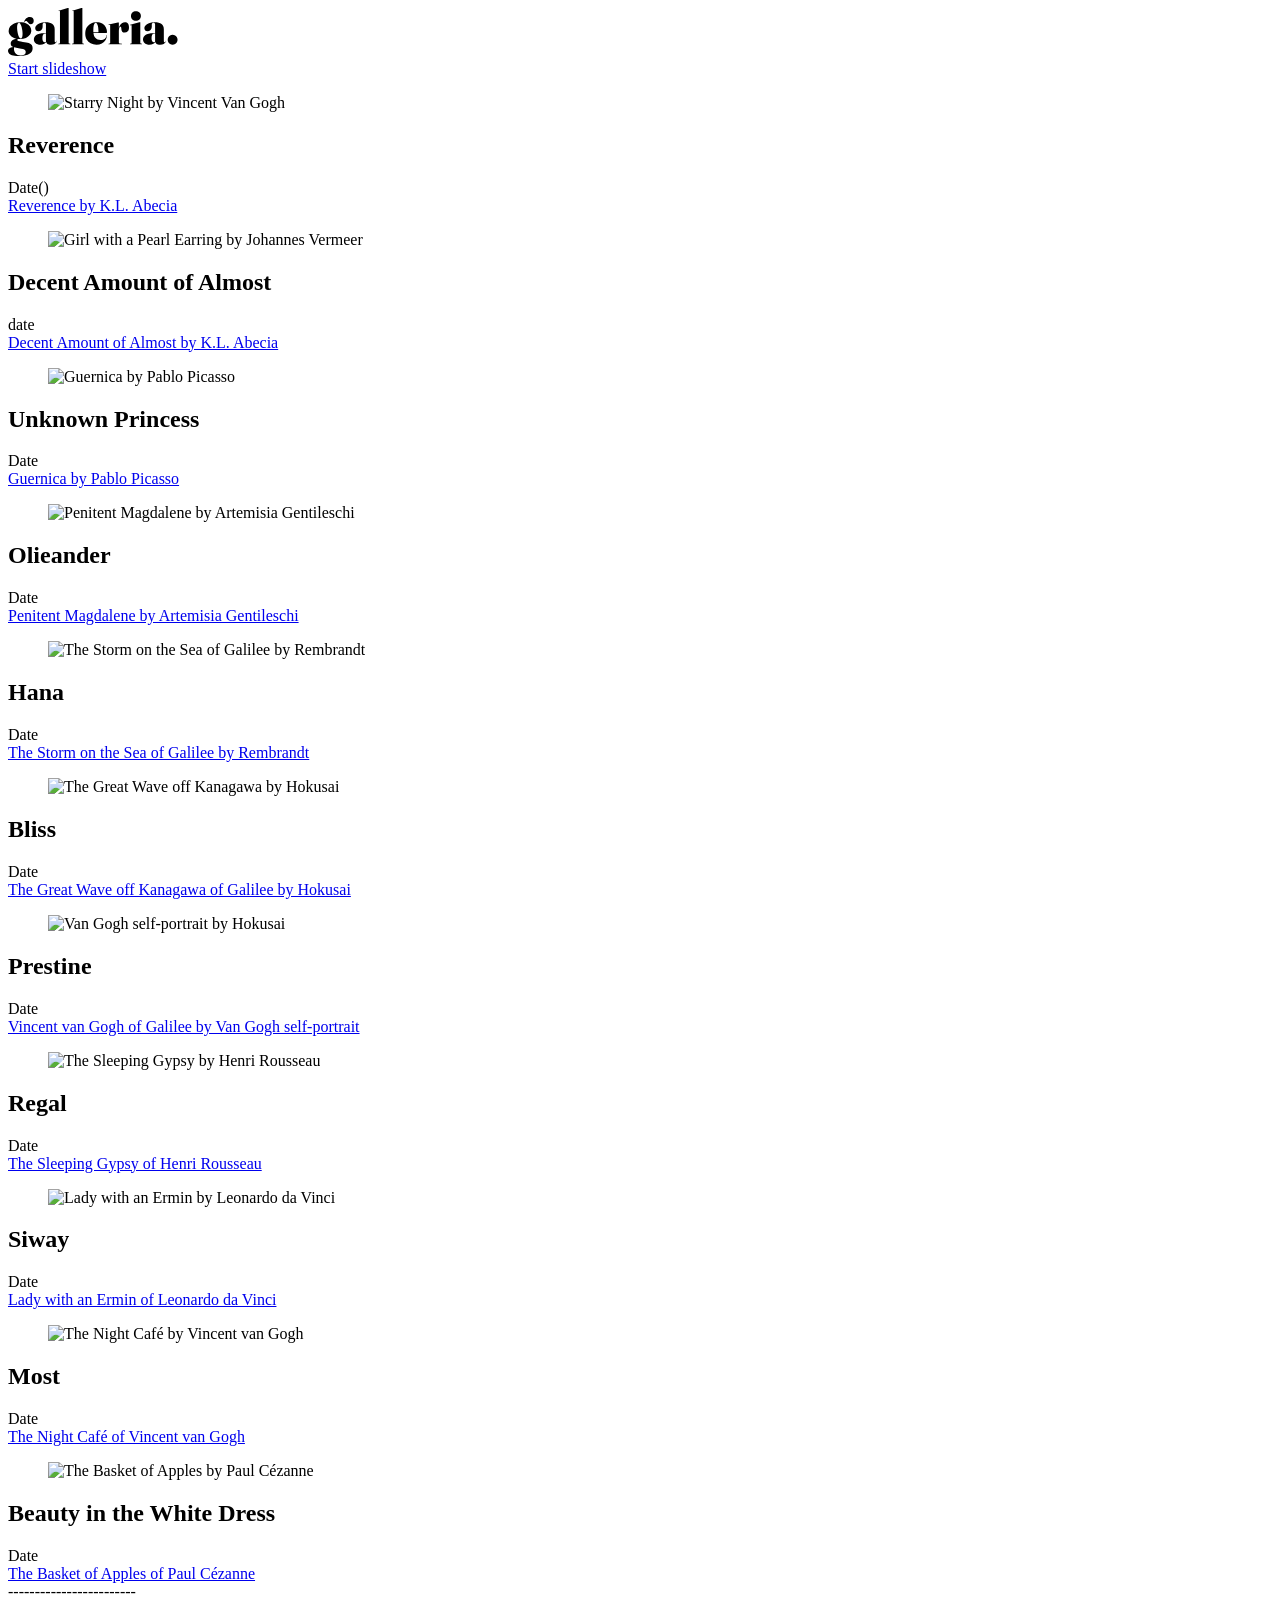
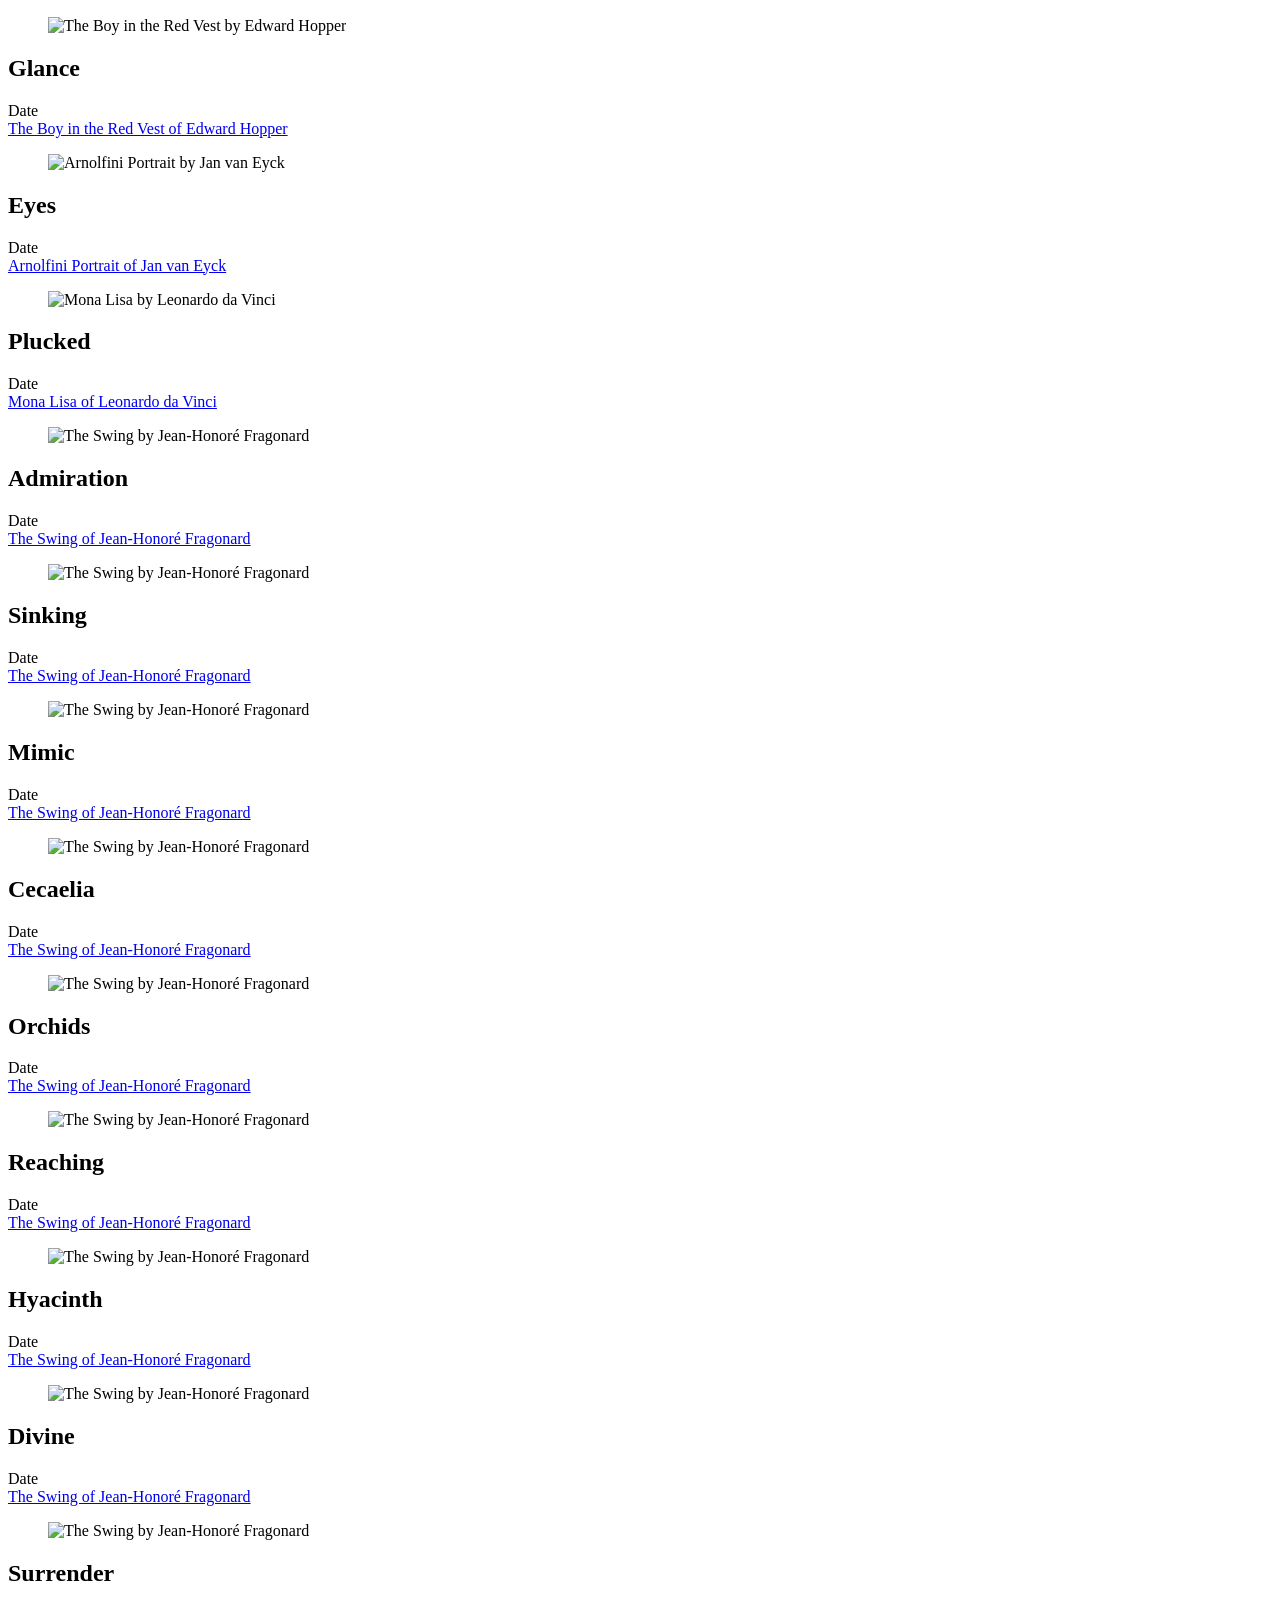
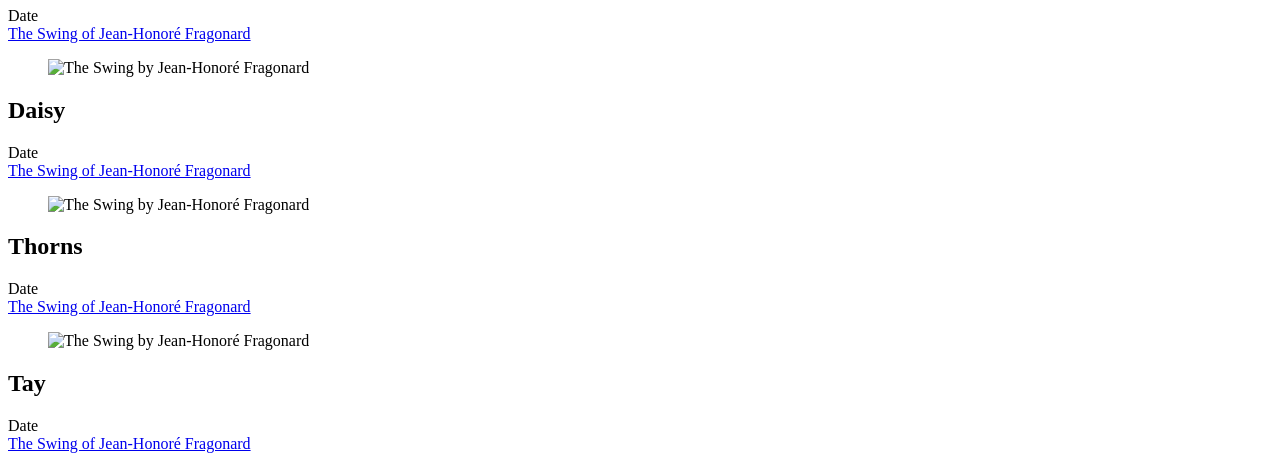
==== index.html @ 4afd954c "Preliminary Up" ====
<!DOCTYPE html>
<html lang="en">
<head>
  <meta charset="UTF-8">
  <meta name="viewport" content="width=device-width, initial-scale=1.0">

  <link rel="icon" type="image/png" sizes="32x32" href="./images/default.png">

  <link rel="stylesheet" href="./styles/normalize.css">
  <link rel="stylesheet" href="./styles/styles.css">

  <link rel="preconnect" href="https://fonts.googleapis.com">
  <link rel="preconnect" href="https://fonts.gstatic.com" crossorigin>
  <link rel="preconnect" href="https://fonts.googleapis.com">
  <link rel="preconnect" href="https://fonts.gstatic.com" crossorigin>
  <link href="https://fonts.googleapis.com/css2?family=Libre+Baskerville:ital,wght@0,400;0,700;1,400&display=swap" rel="stylesheet">
  
  <title>Galleria</title>

</head>
<body>

  <header>
    <div class="header-inner">
      <div class="site-logo">
        <a href="/" role="navigation" aria-label="Main">
          <svg width="170" height="48" viewBox="0 0 170 48" fill="none" xmlns="http://www.w3.org/2000/svg">
            <path fill-rule="evenodd" clip-rule="evenodd" d="M62.184 36.24C62.264 36.24 62.324 36.224 62.364 36.192C62.404 36.16 62.424 36.112 62.424 36.048C62.424 36 62.404 35.956 62.364 35.916C62.324 35.876 62.248 35.848 62.136 35.832L61.224 35.616C61.016 35.568 60.868 35.468 60.78 35.316C60.692 35.164 60.648 34.96 60.648 34.704V0.336C60.648 0.24 60.62 0.16 60.564 0.096C60.508 0.032 60.424 0 60.312 0C60.216 0 60.132 0.008 60.06 0.024C59.988 0.04 59.856 0.072 59.664 0.12L50.568 2.64C50.504 2.656 50.448 2.68 50.4 2.712C50.352 2.744 50.328 2.792 50.328 2.856C50.328 2.92 50.348 2.972 50.388 3.012C50.428 3.052 50.504 3.072 50.616 3.072H51.552C51.696 3.072 51.8 3.104 51.864 3.168C51.928 3.232 51.96 3.328 51.96 3.456V34.704C51.96 34.96 51.92 35.164 51.84 35.316C51.76 35.468 51.608 35.568 51.384 35.616L50.472 35.832C50.36 35.848 50.284 35.876 50.244 35.916C50.204 35.956 50.184 36 50.184 36.048C50.184 36.112 50.208 36.16 50.256 36.192C50.304 36.224 50.36 36.24 50.424 36.24H62.184ZM12.336 48C16.272 48 19.304 47.28 21.432 45.84C23.56 44.4 24.624 42.528 24.624 40.224C24.624 38.96 24.34 37.912 23.772 37.08C23.204 36.248 22.212 35.58 20.796 35.076C19.38 34.572 17.408 34.176 14.88 33.888C13.376 33.712 12.232 33.532 11.448 33.348C10.664 33.164 10.128 32.96 9.84 32.736C9.552 32.512 9.408 32.24 9.408 31.92C9.408 31.6 9.496 31.344 9.672 31.152C9.73067 31.088 9.78844 31.0347 9.84533 30.992L9.875 30.973L9.95067 30.9813C10.6769 31.0631 11.44 31.104 12.24 31.104C14.352 31.104 16.24 30.72 17.904 29.952C19.568 29.184 20.88 28.148 21.84 26.844C22.8 25.54 23.28 24.08 23.28 22.464C23.28 21.056 22.86 19.728 22.02 18.48C21.18 17.232 19.948 16.216 18.324 15.432C17.6744 15.1184 16.9678 14.8675 16.2043 14.6794L16.062 14.647C16.25 14.1483 16.464 13.758 16.704 13.476C17.024 13.1 17.432 12.912 17.928 12.912C18.376 12.912 18.764 13.076 19.092 13.404C19.42 13.732 19.744 14.112 20.064 14.544C20.384 14.976 20.744 15.356 21.144 15.684C21.544 16.012 22.04 16.176 22.632 16.176C23.624 16.176 24.388 15.884 24.924 15.3C25.46 14.716 25.728 13.904 25.728 12.864C25.728 11.68 25.4 10.72 24.744 9.984C24.088 9.248 23.096 8.88 21.768 8.88C20.216 8.88 18.948 9.424 17.964 10.512C17.0557 11.5163 16.3144 12.8069 15.7401 14.3838L15.677 14.563L15.4218 14.5121C14.4867 14.3414 13.4741 14.256 12.384 14.256C9.968 14.256 7.88 14.648 6.12 15.432C4.36 16.216 3.004 17.276 2.052 18.612C1.1 19.948 0.624 21.456 0.624 23.136C0.624 24.56 1.092 25.876 2.028 27.084C2.964 28.292 4.3 29.264 6.036 30C6.84613 30.3435 7.72857 30.6068 8.68331 30.79L8.927 30.834C7.65259 30.9875 6.59692 31.2335 5.76 31.572C4.672 32.012 3.888 32.576 3.408 33.264C2.928 33.952 2.688 34.736 2.688 35.616C2.688 36.576 2.952 37.34 3.48 37.908C3.876 38.334 4.452 38.6948 5.208 38.9902L5.223 38.997L5.12126 39.0099C3.47226 39.2428 2.24918 39.6195 1.452 40.14C0.484 40.772 0 41.76 0 43.104C0 44.08 0.404 44.936 1.212 45.672C2.02 46.408 3.328 46.98 5.136 47.388C6.944 47.796 9.344 48 12.336 48ZM11.544 29.652C11.08 29.1 10.66 28.26 10.284 27.132C9.908 26.004 9.6 24.608 9.36 22.944C9.136 21.296 9.052 19.88 9.108 18.696C9.164 17.512 9.336 16.596 9.624 15.948C9.912 15.3 10.288 14.944 10.752 14.88C11.408 14.784 12.072 15.372 12.744 16.644C13.416 17.916 13.928 19.792 14.28 22.272C14.632 24.784 14.66 26.74 14.364 28.14C14.068 29.54 13.584 30.288 12.912 30.384C12.464 30.448 12.008 30.204 11.544 29.652ZM7.668 45.504C8.812 46.752 10.448 47.376 12.576 47.376C13.728 47.376 14.684 47.268 15.444 47.052C16.204 46.836 16.772 46.488 17.148 46.008C17.524 45.528 17.712 44.896 17.712 44.112C17.712 43.424 17.512 42.832 17.112 42.336C16.712 41.84 16 41.42 14.976 41.076C13.952 40.732 12.512 40.432 10.656 40.176C8.88369 39.9249 7.43176 39.6466 6.30021 39.341L6.153 39.3L6.1248 39.3792C6.0992 39.456 6.0736 39.5456 6.048 39.648C5.984 39.904 5.952 40.192 5.952 40.512C5.952 42.592 6.524 44.256 7.668 45.504ZM42.984 36.72C44.488 36.72 45.676 36.476 46.548 35.988C47.42 35.5 48.044 34.952 48.42 34.344C48.796 33.736 48.984 33.248 48.984 32.88C48.984 32.8 48.972 32.748 48.948 32.724C48.924 32.7 48.888 32.688 48.84 32.688C48.808 32.688 48.78 32.7 48.756 32.724C48.732 32.748 48.712 32.8 48.696 32.88C48.632 33.376 48.484 33.716 48.252 33.9C48.02 34.084 47.784 34.176 47.544 34.176C47.304 34.176 47.1 34.08 46.932 33.888C46.764 33.696 46.68 33.408 46.68 33.024V21.168C46.68 18.928 45.916 17.216 44.388 16.032C42.86 14.848 40.56 14.256 37.488 14.256C35.216 14.256 33.316 14.56 31.788 15.168C30.26 15.776 29.112 16.532 28.344 17.436C27.576 18.34 27.192 19.232 27.192 20.112C27.192 21.136 27.476 21.896 28.044 22.392C28.612 22.888 29.336 23.136 30.216 23.136C31.528 23.136 32.592 22.732 33.408 21.924C34.224 21.116 34.632 20.176 34.632 19.104V16.56C34.632 15.984 34.792 15.528 35.112 15.192C35.432 14.856 35.864 14.688 36.408 14.688C36.84 14.688 37.204 14.856 37.5 15.192C37.796 15.528 37.944 15.984 37.944 16.56V25.44L37.8917 25.4226C37.5564 25.3228 37.1334 25.2658 36.6227 25.2516L36.36 25.248C32.568 25.248 29.868 25.796 28.26 26.892C26.652 27.988 25.848 29.504 25.848 31.44C25.848 32.976 26.452 34.24 27.66 35.232C28.868 36.224 30.392 36.72 32.232 36.72C33.672 36.72 35.012 36.412 36.252 35.796C37.0151 35.4169 37.6645 34.9333 38.2004 34.3452L38.381 34.137L38.3833 34.1899C38.4322 34.7894 38.7256 35.3194 39.2633 35.7799L39.432 35.916C40.136 36.452 41.32 36.72 42.984 36.72ZM35.04 33.36C35.472 34 36.024 34.32 36.696 34.32L36.8542 34.3119C37.1716 34.2796 37.4949 34.1503 37.824 33.924L37.944 33.835V25.868L37.872 25.848C37.536 25.768 37.144 25.728 36.696 25.728C35.992 25.728 35.432 26.096 35.016 26.832C34.6 27.568 34.392 28.704 34.392 30.24C34.392 31.68 34.608 32.72 35.04 33.36ZM76.092 36.192C76.052 36.224 75.992 36.24 75.912 36.24H64.152C64.088 36.24 64.032 36.224 63.984 36.192C63.936 36.16 63.912 36.112 63.912 36.048C63.912 36 63.932 35.956 63.972 35.916C64.012 35.876 64.088 35.848 64.2 35.832L65.112 35.616C65.336 35.568 65.488 35.468 65.568 35.316C65.648 35.164 65.688 34.96 65.688 34.704V3.456C65.688 3.328 65.656 3.232 65.592 3.168C65.528 3.104 65.424 3.072 65.28 3.072H64.344C64.232 3.072 64.156 3.052 64.116 3.012C64.076 2.972 64.056 2.92 64.056 2.856C64.056 2.792 64.08 2.744 64.128 2.712C64.176 2.68 64.232 2.656 64.296 2.64L73.392 0.12C73.584 0.072 73.716 0.04 73.788 0.024C73.86 0.008 73.944 0 74.04 0C74.152 0 74.236 0.032 74.292 0.096C74.348 0.16 74.376 0.24 74.376 0.336V34.704C74.376 34.96 74.42 35.164 74.508 35.316C74.596 35.468 74.744 35.568 74.952 35.616L75.864 35.832C75.976 35.848 76.052 35.876 76.092 35.916C76.132 35.956 76.152 36 76.152 36.048C76.152 36.112 76.132 36.16 76.092 36.192ZM88.44 36.72C90.44 36.72 92.232 36.3 93.816 35.46C95.4 34.62 96.652 33.476 97.572 32.028C98.492 30.58 98.952 28.944 98.952 27.12C98.952 27.024 98.932 26.96 98.892 26.928C98.852 26.896 98.808 26.88 98.76 26.88C98.744 26.88 98.716 26.892 98.676 26.916C98.636 26.94 98.616 26.992 98.616 27.072C98.616 28.56 98.06 29.748 96.948 30.636C95.836 31.524 94.392 31.968 92.616 31.968C90.408 31.968 88.64 31.212 87.312 29.7C86.3713 28.629 85.7638 27.1064 85.4895 25.1323L85.461 24.912H98.376C98.568 24.912 98.7165 24.8762 98.8214 24.8045L98.892 24.744C98.996 24.632 99.048 24.496 99.048 24.336C99.048 22.416 98.632 20.696 97.8 19.176C96.968 17.656 95.788 16.456 94.26 15.576C92.732 14.696 90.92 14.256 88.824 14.256C86.472 14.256 84.428 14.716 82.692 15.636C80.956 16.556 79.616 17.876 78.672 19.596C77.728 21.316 77.256 23.376 77.256 25.776C77.256 27.92 77.736 29.816 78.696 31.464C79.656 33.112 80.976 34.4 82.656 35.328C84.336 36.256 86.264 36.72 88.44 36.72ZM85.32 22.464C85.32 23.016 85.3384 23.543 85.3753 24.045L85.399 24.336H90.024C90.312 24.336 90.456 24.16 90.456 23.808C90.456 20.592 90.164 18.284 89.58 16.884C88.996 15.484 88.392 14.784 87.768 14.784C87.336 14.784 86.936 15.012 86.568 15.468C86.2 15.924 85.9 16.712 85.668 17.832C85.436 18.952 85.32 20.496 85.32 22.464ZM113.784 36.24C113.88 36.24 113.952 36.224 114 36.192C114.048 36.16 114.072 36.112 114.072 36.048C114.072 36 114.056 35.96 114.024 35.928C113.992 35.896 113.928 35.872 113.832 35.856L111.48 35.376C111.288 35.328 111.136 35.216 111.024 35.04C110.912 34.864 110.856 34.672 110.856 34.464V23.52C110.856 22.432 110.92 21.544 111.048 20.856C111.176 20.168 111.356 19.664 111.588 19.344C111.82 19.024 112.088 18.864 112.392 18.864C112.728 18.864 112.96 18.976 113.088 19.2C113.216 19.424 113.288 19.712 113.304 20.064L113.352 20.976C113.416 22.144 113.704 23.036 114.216 23.652C114.728 24.268 115.552 24.576 116.688 24.576C117.92 24.576 118.944 24.16 119.76 23.328C120.576 22.496 120.984 21.216 120.984 19.488C120.984 17.728 120.64 16.416 119.952 15.552C119.264 14.688 118.264 14.256 116.952 14.256C115.88 14.256 114.848 14.596 113.856 15.276C112.864 15.956 112.052 16.964 111.42 18.3C111.194 18.7771 111.009 19.2956 110.864 19.8554L110.856 19.885V14.784C110.856 14.72 110.845 14.6596 110.824 14.6027L110.784 14.52C110.736 14.44 110.648 14.4 110.52 14.4C110.424 14.4 110.332 14.408 110.244 14.424C110.156 14.44 110.04 14.464 109.896 14.496L100.776 16.56C100.68 16.576 100.608 16.608 100.56 16.656C100.512 16.704 100.488 16.752 100.488 16.8C100.488 16.848 100.512 16.892 100.56 16.932C100.608 16.972 100.664 16.992 100.728 16.992H101.784C101.928 16.992 102.028 17.036 102.084 17.124C102.14 17.212 102.168 17.328 102.168 17.472V34.848C102.168 35.04 102.128 35.204 102.048 35.34C101.968 35.476 101.816 35.568 101.592 35.616L100.728 35.808C100.632 35.824 100.552 35.856 100.488 35.904C100.424 35.952 100.392 36 100.392 36.048C100.392 36.096 100.416 36.14 100.464 36.18C100.512 36.22 100.584 36.24 100.68 36.24H113.784ZM131.484 11.4C130.548 12.328 129.344 12.792 127.872 12.792C126.416 12.792 125.232 12.328 124.32 11.4C123.408 10.472 122.952 9.336 122.952 7.992C122.952 6.648 123.408 5.512 124.32 4.584C125.232 3.656 126.416 3.192 127.872 3.192C129.344 3.192 130.548 3.656 131.484 4.584C132.42 5.512 132.888 6.648 132.888 7.992C132.888 9.336 132.42 10.472 131.484 11.4ZM133.848 36.24C133.928 36.24 133.988 36.224 134.028 36.192C134.068 36.16 134.088 36.112 134.088 36.048C134.088 36 134.068 35.956 134.028 35.916C133.988 35.876 133.912 35.848 133.8 35.832L132.888 35.616C132.68 35.568 132.532 35.468 132.444 35.316C132.356 35.164 132.312 34.96 132.312 34.704V14.496C132.312 14.4 132.284 14.32 132.228 14.256C132.172 14.192 132.088 14.16 131.976 14.16C131.88 14.16 131.796 14.168 131.724 14.184C131.652 14.2 131.52 14.232 131.328 14.28L122.232 16.8C122.168 16.816 122.112 16.84 122.064 16.872C122.016 16.904 121.992 16.952 121.992 17.016C121.992 17.08 122.012 17.132 122.052 17.172C122.092 17.212 122.168 17.232 122.28 17.232H123.216C123.36 17.232 123.464 17.264 123.528 17.328C123.592 17.392 123.624 17.488 123.624 17.616V34.704C123.624 34.96 123.584 35.164 123.504 35.316C123.424 35.468 123.272 35.568 123.048 35.616L122.136 35.832C122.024 35.848 121.948 35.876 121.908 35.916C121.868 35.956 121.848 36 121.848 36.048C121.848 36.112 121.872 36.16 121.92 36.192C121.968 36.224 122.024 36.24 122.088 36.24H133.848ZM155.7 35.988C154.828 36.476 153.64 36.72 152.136 36.72C150.472 36.72 149.288 36.452 148.584 35.916L148.415 35.7799C147.878 35.3194 147.584 34.7894 147.535 34.1899L147.533 34.137L147.352 34.3452C146.817 34.9333 146.167 35.4169 145.404 35.796C144.164 36.412 142.824 36.72 141.384 36.72C139.544 36.72 138.02 36.224 136.812 35.232C135.604 34.24 135 32.976 135 31.44C135 29.504 135.804 27.988 137.412 26.892C139.02 25.796 141.72 25.248 145.512 25.248L145.775 25.2516C146.285 25.2658 146.708 25.3228 147.044 25.4226L147.096 25.44V16.56C147.096 15.984 146.948 15.528 146.652 15.192C146.356 14.856 145.992 14.688 145.56 14.688C145.016 14.688 144.584 14.856 144.264 15.192C143.944 15.528 143.784 15.984 143.784 16.56V19.104C143.784 20.176 143.376 21.116 142.56 21.924C141.744 22.732 140.68 23.136 139.368 23.136C138.488 23.136 137.764 22.888 137.196 22.392C136.628 21.896 136.344 21.136 136.344 20.112C136.344 19.232 136.728 18.34 137.496 17.436C138.264 16.532 139.412 15.776 140.94 15.168C142.468 14.56 144.368 14.256 146.64 14.256C149.712 14.256 152.012 14.848 153.54 16.032C155.068 17.216 155.832 18.928 155.832 21.168V33.024C155.832 33.408 155.916 33.696 156.084 33.888C156.252 34.08 156.456 34.176 156.696 34.176C156.936 34.176 157.172 34.084 157.404 33.9C157.636 33.716 157.784 33.376 157.848 32.88C157.864 32.8 157.884 32.748 157.908 32.724C157.932 32.7 157.96 32.688 157.992 32.688C158.04 32.688 158.076 32.7 158.1 32.724C158.124 32.748 158.136 32.8 158.136 32.88C158.136 33.248 157.948 33.736 157.572 34.344C157.196 34.952 156.572 35.5 155.7 35.988ZM145.848 34.32C145.176 34.32 144.624 34 144.192 33.36C143.76 32.72 143.544 31.68 143.544 30.24C143.544 28.704 143.752 27.568 144.168 26.832C144.584 26.096 145.144 25.728 145.848 25.728C146.296 25.728 146.688 25.768 147.024 25.848L147.096 25.868V33.835L146.976 33.924C146.647 34.1503 146.324 34.2796 146.006 34.3119L145.848 34.32ZM167.112 36.036C166.36 36.492 165.512 36.72 164.568 36.72C163.656 36.72 162.828 36.492 162.084 36.036C161.34 35.58 160.752 34.968 160.32 34.2C159.888 33.432 159.672 32.592 159.672 31.68C159.672 30.784 159.888 29.96 160.32 29.208C160.752 28.456 161.34 27.856 162.084 27.408C162.828 26.96 163.656 26.736 164.568 26.736C165.512 26.736 166.36 26.96 167.112 27.408C167.864 27.856 168.46 28.456 168.9 29.208C169.34 29.96 169.56 30.784 169.56 31.68C169.56 32.592 169.34 33.432 168.9 34.2C168.46 34.968 167.864 35.58 167.112 36.036Z" fill="black"/><!-- SVG icon -->
          </svg>
        </a>        
      </div>
      <a href="#" title="Start the slideshow">
        Start slideshow
      </a>
    </div>
  </header>

  <main class="gallery-grid">
    <article class="gallery-item">
      <figure>
        <img src="images/arts/1.jpg" alt="Starry Night by Vincent Van Gogh">
      </figure>
      <section class="gallery-item-info" role="contentinfo">
        <div class="gallery-item-title">
          <h2>Reverence</h2>
        </div>
        <div class="gallery-item-artist">
          Date()
        </div>
      </section>
      <a href="1-reverence.html">Reverence by K.L. Abecia</a>
    </article>

    <article class="gallery-item">
      <figure>
        <img src="images/arts/2.jpg" alt="Girl with a Pearl Earring by Johannes Vermeer">
      </figure>
      <section class="gallery-item-info" role="contentinfo">
        <div class="gallery-item-title">
          <h2>Decent Amount of Almost</h2>
        </div>
        <div class="gallery-item-artist">
          date
        </div> 
      </section>
      <a href="2-decent-amount.html">Decent Amount of Almost by K.L. Abecia</a>
    </article>

    <article class="gallery-item">
      <figure>
        <img src="images/arts/3.jpg" alt="Guernica by Pablo Picasso">
      </figure>
      <section class="gallery-item-info" role="contentinfo">
        <div class="gallery-item-title">
          <h2>Unknown Princess</h2>
        </div>
        <div class="gallery-item-artist">
          Date
        </div> 
      </section>
      <a href="3-unknown-princess.html">Guernica by Pablo Picasso</a>
    </article>

    <article class="gallery-item">
      <figure>
        <img src="images/arts/5.jpg" alt="Penitent Magdalene by Artemisia Gentileschi">
      </figure>
      <section class="gallery-item-info" role="contentinfo">
        <div class="gallery-item-title">
          <h2>Olieander</h2>
        </div>
        <div class="gallery-item-artist">
          Date
        </div> 
      </section>
      <a href="5-oleander.html">Penitent Magdalene by Artemisia Gentileschi</a>
    </article>

    <article class="gallery-item">
      <figure>
        <img src="images/arts/6.jpg" alt="The Storm on the Sea of Galilee by Rembrandt">
      </figure>
      <section class="gallery-item-info" role="contentinfo">
        <div class="gallery-item-title">
          <h2>Hana</h2>
        </div>
        <div class="gallery-item-artist">
          Date
        </div> 
      </section>
      <a href="4-hana.html">The Storm on the Sea of Galilee by Rembrandt</a>
    </article>

    <article class="gallery-item">
      <figure>
        <img src="images/arts/7.jpg" alt="The Great Wave off Kanagawa by Hokusai">
      </figure>
      <section class="gallery-item-info" role="contentinfo">
        <div class="gallery-item-title">
          <h2>Bliss</h2>
        </div>
        <div class="gallery-item-artist">
          Date
        </div> 
      </section>
      <a href="6-bliss.html">The Great Wave off Kanagawa of Galilee by Hokusai</a>
    </article>

    <article class="gallery-item">
      <figure>
        <img src="images/arts/8.jpg" alt="Van Gogh self-portrait by Hokusai">
      </figure>
      <section class="gallery-item-info" role="contentinfo">
        <div class="gallery-item-title">
          <h2>Prestine</h2>
        </div>
        <div class="gallery-item-artist">
          Date
        </div>
      </section>
      <a href="7-prestine.html">Vincent van Gogh of Galilee by Van Gogh self-portrait</a>
    </article>

    <article class="gallery-item">
      <figure>
        <img src="images/arts/9.jpg" alt="The Sleeping Gypsy by Henri Rousseau">
      </figure>
      <section class="gallery-item-info" role="contentinfo">
        <div class="gallery-item-title">
          <h2>Regal</h2>
        </div>
        <div class="gallery-item-artist">
          Date
        </div>
      </section>
      <a href="8-regal.html">The Sleeping Gypsy of Henri Rousseau</a>
    </article>

    <article class="gallery-item">
      <figure>
        <img src="images/arts/10.jpg" alt="Lady with an Ermin by Leonardo da Vinci">
      </figure>
      <section class="gallery-item-info" role="contentinfo">
        <div class="gallery-item-title">
          <h2>Siway</h2>
        </div>
        <div class="gallery-item-artist">
          Date
        </div> 
      </section>
      <a href="9-siway.html">Lady with an Ermin of Leonardo da Vinci</a>
    </article>

    <article class="gallery-item">
      <figure>
        <img src="images/arts/11.jpg" alt="The Night Café by Vincent van Gogh">
      </figure>
      <section class="gallery-item-info" role="contentinfo">
        <div class="gallery-item-title">
          <h2>Most</h2>
        </div>
        <div class="gallery-item-artist">
          Date
        </div> 
      </section>
      <a href="10-most.html">The Night Café of Vincent van Gogh</a>
    </article>
    
    <article class="gallery-item">
      <figure>
        <img src="images/arts/12.jpg" alt="The Basket of Apples by Paul Cézanne">
      </figure>
      <section class="gallery-item-info" role="contentinfo">
        <div class="gallery-item-title">
          <h2>Beauty in the White Dress</h2>
        </div>
        <div class="gallery-item-artist">
          Date
        </div> 
      </section>
      <a href="11-beauty_in_white.html">The Basket of Apples of Paul Cézanne</a>
    </article>
------------------------
    <article class="gallery-item">
      <figure>
        <img src="images/arts/13.jpg" alt="The Boy in the Red Vest by Edward Hopper">
      </figure>
      <section class="gallery-item-info" role="contentinfo">
        <div class="gallery-item-title">
          <h2>Glance</h2>
        </div>
        <div class="gallery-item-artist">
          Date
        </div> 
      </section>
      <a href="12-glance.html">The Boy in the Red Vest of Edward Hopper</a>
    </article>

    <article class="gallery-item">
      <figure>
        <img src="images/arts/14.jpg" alt="Arnolfini Portrait by Jan van Eyck">
      </figure>
      <section class="gallery-item-info" role="contentinfo">
        <div class="gallery-item-title">
          <h2>Eyes</h2>
        </div>
        <div class="gallery-item-artist">
          Date
        </div> 
      </section>
      <a href="arnolfini-portrait.html">Arnolfini Portrait of Jan van Eyck</a>
    </article>

    <article class="gallery-item">
      <figure>
        <img src="images/arts/16.jpg" alt="Mona Lisa by Leonardo da Vinci">
      </figure>
      <section class="gallery-item-info" role="contentinfo">
        <div class="gallery-item-title">
          <h2>Plucked</h2>
        </div>
        <div class="gallery-item-artist">
          Date
        </div> 
      </section>
      <a href="mona-lisa.html">Mona Lisa of Leonardo da Vinci</a>
    </article>

    <article class="gallery-item">
      <figure>
        <img src="images/arts/19.jpg" alt="The Swing by Jean-Honoré Fragonard">
      </figure>
      <section class="gallery-item-info" role="contentinfo">
        <div class="gallery-item-title">
          <h2>Admiration</h2>
        </div>
        <div class="gallery-item-artist">
          Date
        </div>
      </section>
      <a href="the-swing.html">The Swing of Jean-Honoré Fragonard</a>
    </article>

    <article class="gallery-item">
      <figure>
        <img src="images/arts/20.jpg" alt="The Swing by Jean-Honoré Fragonard">
      </figure>
      <section class="gallery-item-info" role="contentinfo">
        <div class="gallery-item-title">
          <h2>Sinking</h2>
        </div>
        <div class="gallery-item-artist">
          Date
        </div>
      </section>
      <a href="the-swing.html">The Swing of Jean-Honoré Fragonard</a>
    </article>

    <article class="gallery-item">
      <figure>
        <img src="images/arts/21.jpg" alt="The Swing by Jean-Honoré Fragonard">
      </figure>
      <section class="gallery-item-info" role="contentinfo">
        <div class="gallery-item-title">
          <h2>Mimic</h2>
        </div>
        <div class="gallery-item-artist">
          Date
        </div>
      </section>
      <a href="the-swing.html">The Swing of Jean-Honoré Fragonard</a>
    </article>

    <article class="gallery-item">
      <figure>
        <img src="images/arts/22.jpg" alt="The Swing by Jean-Honoré Fragonard">
      </figure>
      <section class="gallery-item-info" role="contentinfo">
        <div class="gallery-item-title">
          <h2>Cecaelia</h2>
        </div>
        <div class="gallery-item-artist">
          Date
        </div>
      </section>
      <a href="the-swing.html">The Swing of Jean-Honoré Fragonard</a>
    </article>

    <article class="gallery-item">
      <figure>
        <img src="images/arts/23.jpg" alt="The Swing by Jean-Honoré Fragonard">
      </figure>
      <section class="gallery-item-info" role="contentinfo">
        <div class="gallery-item-title">
          <h2>Orchids</h2>
        </div>
        <div class="gallery-item-artist">
          Date
        </div>
      </section>
      <a href="the-swing.html">The Swing of Jean-Honoré Fragonard</a>
    </article>

    <article class="gallery-item">
      <figure>
        <img src="images/arts/24.jpg" alt="The Swing by Jean-Honoré Fragonard">
      </figure>
      <section class="gallery-item-info" role="contentinfo">
        <div class="gallery-item-title">
          <h2>Reaching</h2>
        </div>
        <div class="gallery-item-artist">
          Date
        </div>
      </section>
      <a href="the-swing.html">The Swing of Jean-Honoré Fragonard</a>
    </article>

    <article class="gallery-item">
      <figure>
        <img src="images/arts/26.jpg" alt="The Swing by Jean-Honoré Fragonard">
      </figure>
      <section class="gallery-item-info" role="contentinfo">
        <div class="gallery-item-title">
          <h2>Hyacinth</h2>
        </div>
        <div class="gallery-item-artist">
          Date
        </div>
      </section>
      <a href="the-swing.html">The Swing of Jean-Honoré Fragonard</a>
    </article>

    <article class="gallery-item">
      <figure>
        <img src="images/arts/27.jpg" alt="The Swing by Jean-Honoré Fragonard">
      </figure>
      <section class="gallery-item-info" role="contentinfo">
        <div class="gallery-item-title">
          <h2>Divine</h2>
        </div>
        <div class="gallery-item-artist">
          Date
        </div>
      </section>
      <a href="the-swing.html">The Swing of Jean-Honoré Fragonard</a>
    </article>

    <article class="gallery-item">
      <figure>
        <img src="images/arts/28.jpg" alt="The Swing by Jean-Honoré Fragonard">
      </figure>
      <section class="gallery-item-info" role="contentinfo">
        <div class="gallery-item-title">
          <h2>Surrender</h2>
        </div>
        <div class="gallery-item-artist">
          Date
        </div>
      </section>
      <a href="the-swing.html">The Swing of Jean-Honoré Fragonard</a>
    </article>

    <article class="gallery-item">
      <figure>
        <img src="images/arts/29.jpg" alt="The Swing by Jean-Honoré Fragonard">
      </figure>
      <section class="gallery-item-info" role="contentinfo">
        <div class="gallery-item-title">
          <h2>Daisy</h2>
        </div>
        <div class="gallery-item-artist">
          Date
        </div>
      </section>
      <a href="the-swing.html">The Swing of Jean-Honoré Fragonard</a>
    </article>

    <article class="gallery-item">
      <figure>
        <img src="images/arts/30.jpg" alt="The Swing by Jean-Honoré Fragonard">
      </figure>
      <section class="gallery-item-info" role="contentinfo">
        <div class="gallery-item-title">
          <h2>Thorns</h2>
        </div>
        <div class="gallery-item-artist">
          Date
        </div>
      </section>
      <a href="the-swing.html">The Swing of Jean-Honoré Fragonard</a>
    </article>

    <article class="gallery-item">
      <figure>
        <img src="images/arts/31.jpeg" alt="The Swing by Jean-Honoré Fragonard">
      </figure>
      <section class="gallery-item-info" role="contentinfo">
        <div class="gallery-item-title">
          <h2>Tay</h2>
        </div>
        <div class="gallery-item-artist">
          Date
        </div>
      </section>
      <a href="the-swing.html">The Swing of Jean-Honoré Fragonard</a>
    </article>
  </main>

  <script src="/js/masonry.pkgd.min.js"></script>
  <script src="/js/custom.js"></script>

</body>
</html>
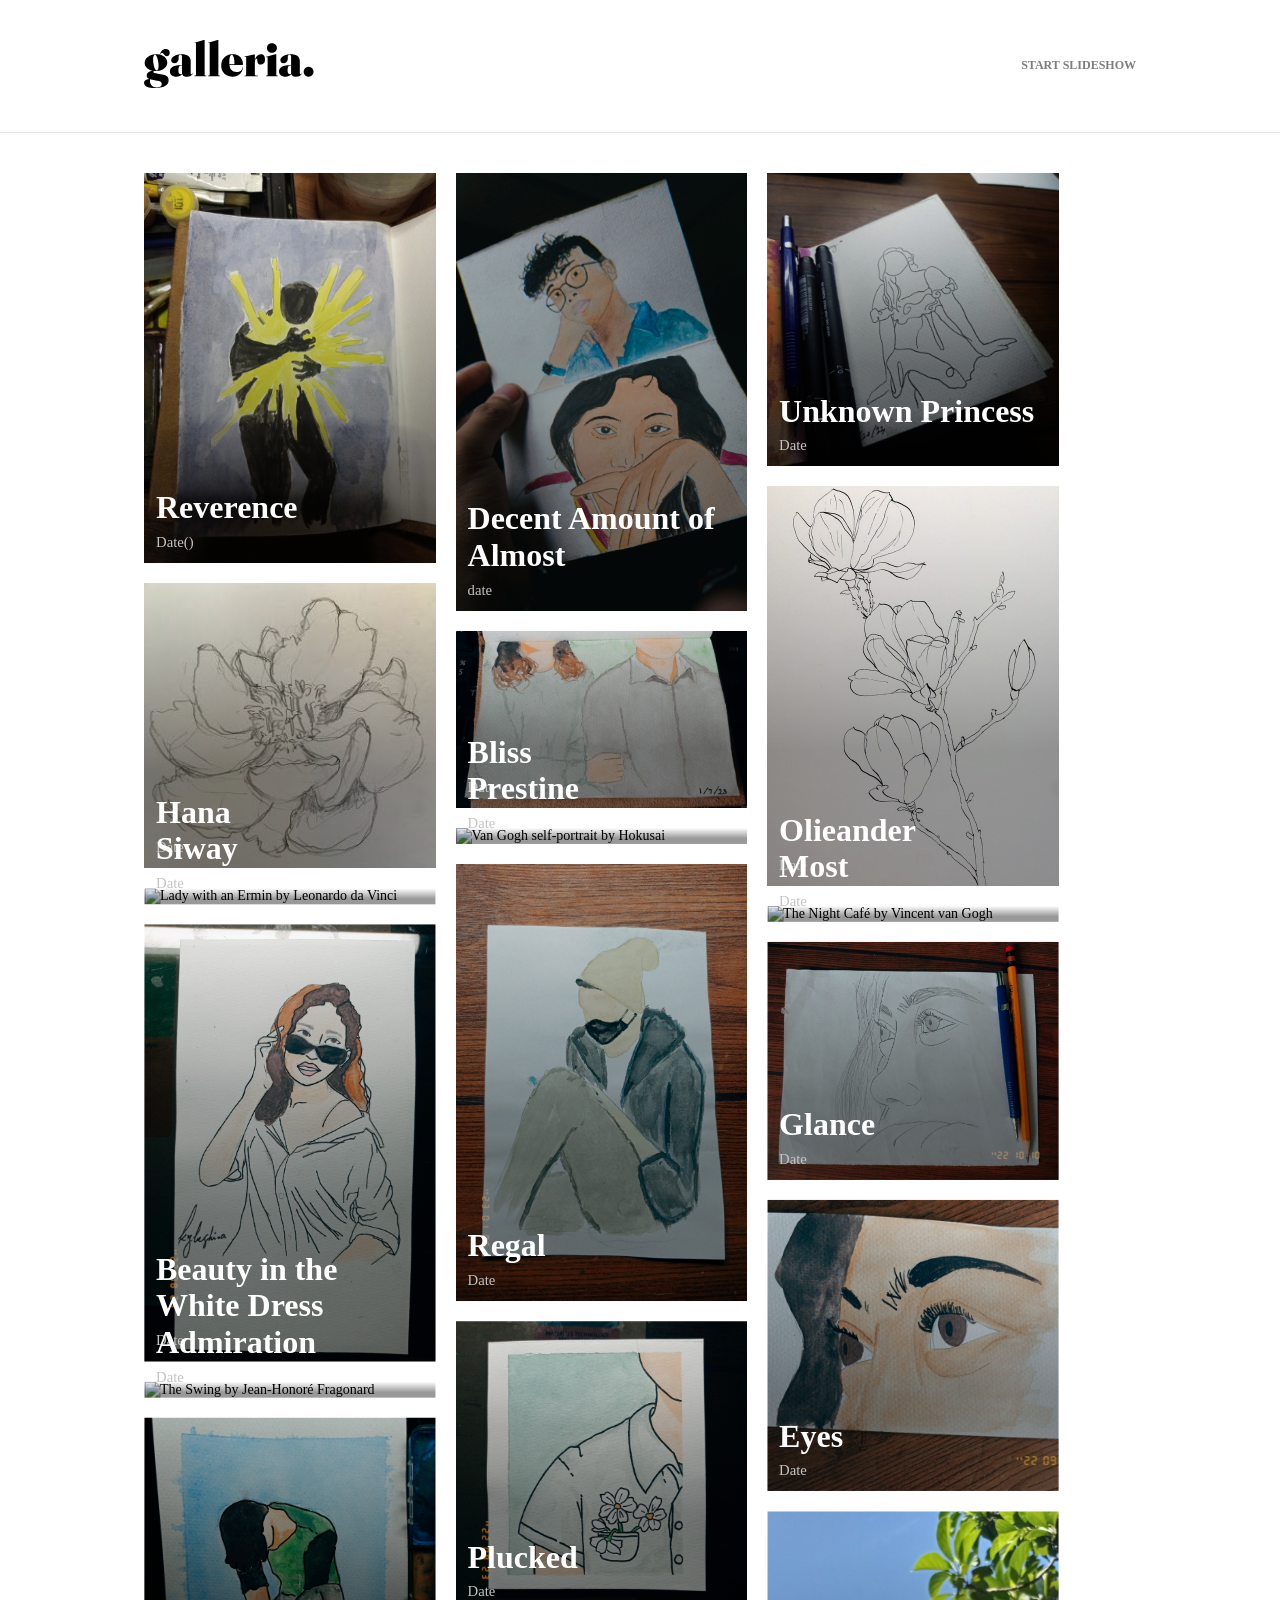
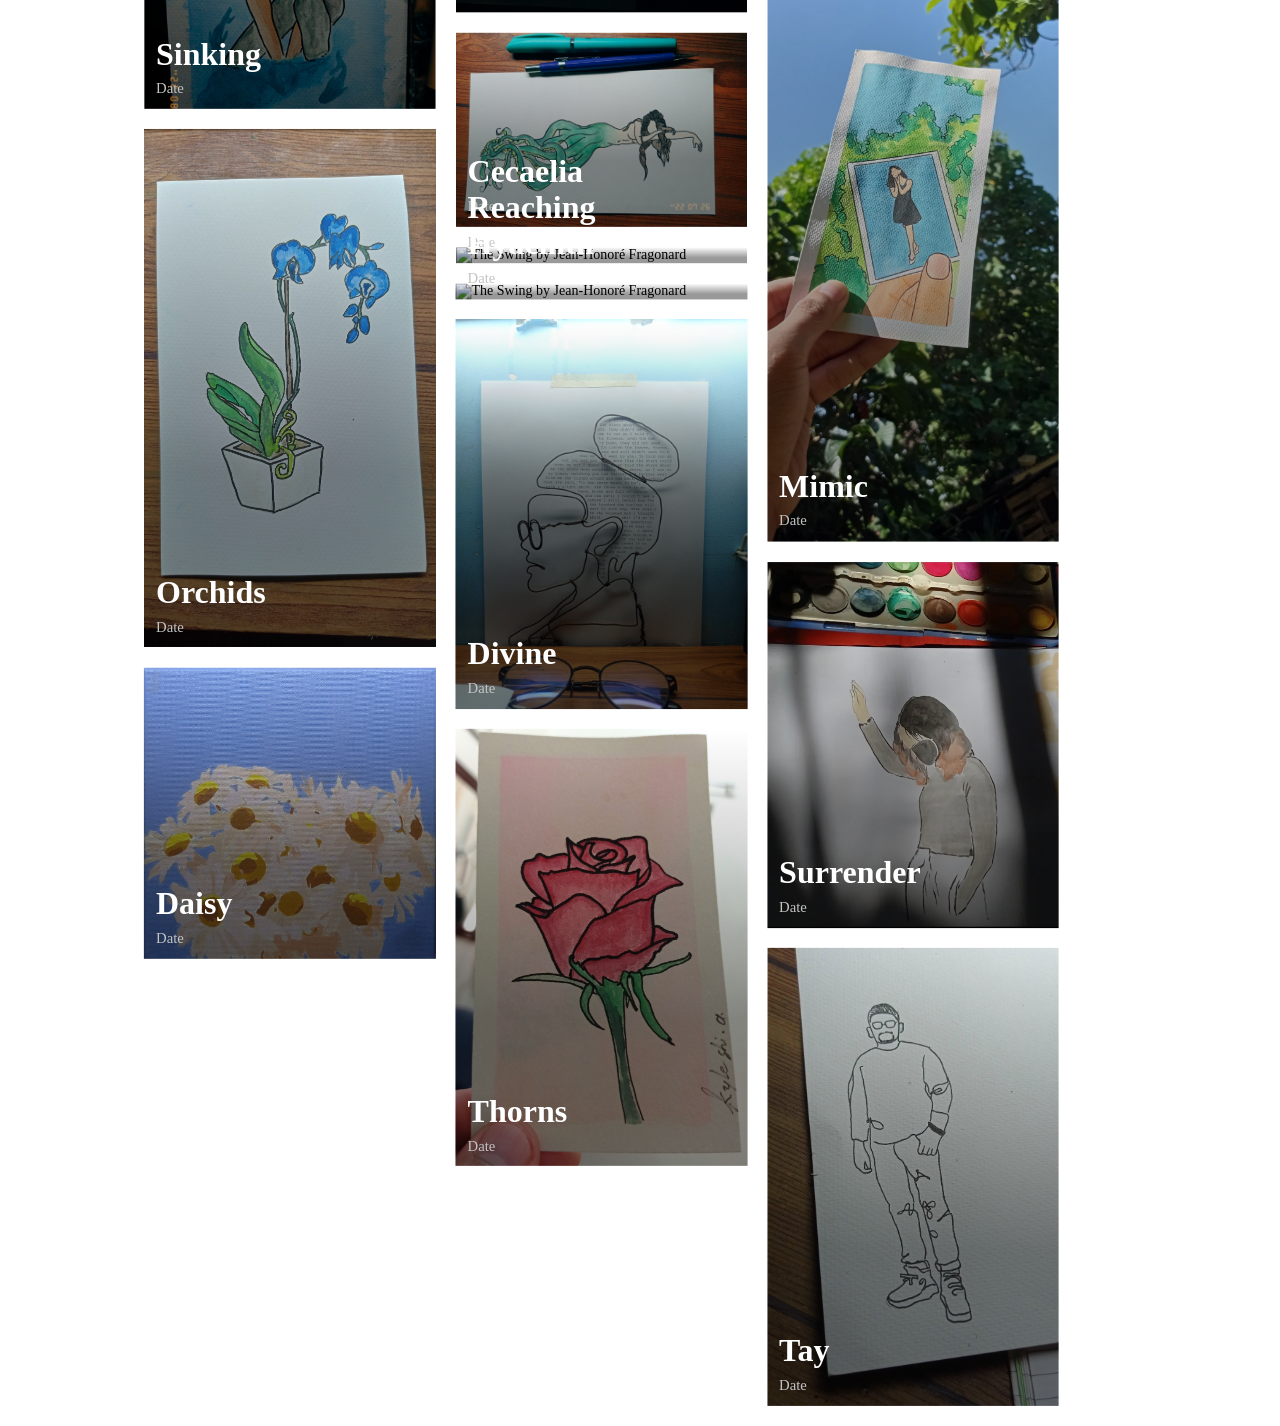
==== commit f70e868e: "Uploads" ====
--- a/index.html
+++ b/index.html
@@ -38,7 +38,7 @@
   <main class="gallery-grid">
     <article class="gallery-item">
       <figure>
-        <img src="images/arts/1.jpg" alt="Starry Night by Vincent Van Gogh">
+        <img src="arts/1.jpg" alt="Starry Night by Vincent Van Gogh">
       </figure>
       <section class="gallery-item-info" role="contentinfo">
         <div class="gallery-item-title">
@@ -53,7 +53,7 @@
 
     <article class="gallery-item">
       <figure>
-        <img src="images/arts/2.jpg" alt="Girl with a Pearl Earring by Johannes Vermeer">
+        <img src="arts/2.jpg" alt="Girl with a Pearl Earring by Johannes Vermeer">
       </figure>
       <section class="gallery-item-info" role="contentinfo">
         <div class="gallery-item-title">
@@ -68,7 +68,7 @@
 
     <article class="gallery-item">
       <figure>
-        <img src="images/arts/3.jpg" alt="Guernica by Pablo Picasso">
+        <img src="arts/3.jpg" alt="Guernica by Pablo Picasso">
       </figure>
       <section class="gallery-item-info" role="contentinfo">
         <div class="gallery-item-title">
@@ -83,7 +83,7 @@
 
     <article class="gallery-item">
       <figure>
-        <img src="images/arts/5.jpg" alt="Penitent Magdalene by Artemisia Gentileschi">
+        <img src="arts/5.jpg" alt="Penitent Magdalene by Artemisia Gentileschi">
       </figure>
       <section class="gallery-item-info" role="contentinfo">
         <div class="gallery-item-title">
@@ -98,7 +98,7 @@
 
     <article class="gallery-item">
       <figure>
-        <img src="images/arts/6.jpg" alt="The Storm on the Sea of Galilee by Rembrandt">
+        <img src="arts/6.jpg" alt="The Storm on the Sea of Galilee by Rembrandt">
       </figure>
       <section class="gallery-item-info" role="contentinfo">
         <div class="gallery-item-title">
@@ -113,7 +113,7 @@
 
     <article class="gallery-item">
       <figure>
-        <img src="images/arts/7.jpg" alt="The Great Wave off Kanagawa by Hokusai">
+        <img src="arts/7.jpg" alt="The Great Wave off Kanagawa by Hokusai">
       </figure>
       <section class="gallery-item-info" role="contentinfo">
         <div class="gallery-item-title">
@@ -128,7 +128,7 @@
 
     <article class="gallery-item">
       <figure>
-        <img src="images/arts/8.jpg" alt="Van Gogh self-portrait by Hokusai">
+        <img src="arts/8.jpg" alt="Van Gogh self-portrait by Hokusai">
       </figure>
       <section class="gallery-item-info" role="contentinfo">
         <div class="gallery-item-title">
@@ -143,7 +143,7 @@
 
     <article class="gallery-item">
       <figure>
-        <img src="images/arts/9.jpg" alt="The Sleeping Gypsy by Henri Rousseau">
+        <img src="arts/9.jpg" alt="The Sleeping Gypsy by Henri Rousseau">
       </figure>
       <section class="gallery-item-info" role="contentinfo">
         <div class="gallery-item-title">
@@ -158,7 +158,7 @@
 
     <article class="gallery-item">
       <figure>
-        <img src="images/arts/10.jpg" alt="Lady with an Ermin by Leonardo da Vinci">
+        <img src="arts/10.jpg" alt="Lady with an Ermin by Leonardo da Vinci">
       </figure>
       <section class="gallery-item-info" role="contentinfo">
         <div class="gallery-item-title">
@@ -173,7 +173,7 @@
 
     <article class="gallery-item">
       <figure>
-        <img src="images/arts/11.jpg" alt="The Night Café by Vincent van Gogh">
+        <img src="arts/11.jpg" alt="The Night Café by Vincent van Gogh">
       </figure>
       <section class="gallery-item-info" role="contentinfo">
         <div class="gallery-item-title">
@@ -188,7 +188,7 @@
     
     <article class="gallery-item">
       <figure>
-        <img src="images/arts/12.jpg" alt="The Basket of Apples by Paul Cézanne">
+        <img src="arts/12.jpg" alt="The Basket of Apples by Paul Cézanne">
       </figure>
       <section class="gallery-item-info" role="contentinfo">
         <div class="gallery-item-title">
@@ -203,7 +203,7 @@
 ------------------------
     <article class="gallery-item">
       <figure>
-        <img src="images/arts/13.jpg" alt="The Boy in the Red Vest by Edward Hopper">
+        <img src="arts/13.jpg" alt="The Boy in the Red Vest by Edward Hopper">
       </figure>
       <section class="gallery-item-info" role="contentinfo">
         <div class="gallery-item-title">
@@ -218,7 +218,7 @@
 
     <article class="gallery-item">
       <figure>
-        <img src="images/arts/14.jpg" alt="Arnolfini Portrait by Jan van Eyck">
+        <img src="arts/14.jpg" alt="Arnolfini Portrait by Jan van Eyck">
       </figure>
       <section class="gallery-item-info" role="contentinfo">
         <div class="gallery-item-title">
@@ -233,7 +233,7 @@
 
     <article class="gallery-item">
       <figure>
-        <img src="images/arts/16.jpg" alt="Mona Lisa by Leonardo da Vinci">
+        <img src="arts/16.jpg" alt="Mona Lisa by Leonardo da Vinci">
       </figure>
       <section class="gallery-item-info" role="contentinfo">
         <div class="gallery-item-title">
@@ -248,7 +248,7 @@
 
     <article class="gallery-item">
       <figure>
-        <img src="images/arts/19.jpg" alt="The Swing by Jean-Honoré Fragonard">
+        <img src="arts/19.jpg" alt="The Swing by Jean-Honoré Fragonard">
       </figure>
       <section class="gallery-item-info" role="contentinfo">
         <div class="gallery-item-title">
@@ -263,7 +263,7 @@
 
     <article class="gallery-item">
       <figure>
-        <img src="images/arts/20.jpg" alt="The Swing by Jean-Honoré Fragonard">
+        <img src="arts/20.jpg" alt="The Swing by Jean-Honoré Fragonard">
       </figure>
       <section class="gallery-item-info" role="contentinfo">
         <div class="gallery-item-title">
@@ -278,7 +278,7 @@
 
     <article class="gallery-item">
       <figure>
-        <img src="images/arts/21.jpg" alt="The Swing by Jean-Honoré Fragonard">
+        <img src="arts/21.jpg" alt="The Swing by Jean-Honoré Fragonard">
       </figure>
       <section class="gallery-item-info" role="contentinfo">
         <div class="gallery-item-title">
@@ -293,7 +293,7 @@
 
     <article class="gallery-item">
       <figure>
-        <img src="images/arts/22.jpg" alt="The Swing by Jean-Honoré Fragonard">
+        <img src="arts/22.jpg" alt="The Swing by Jean-Honoré Fragonard">
       </figure>
       <section class="gallery-item-info" role="contentinfo">
         <div class="gallery-item-title">
@@ -308,7 +308,7 @@
 
     <article class="gallery-item">
       <figure>
-        <img src="images/arts/23.jpg" alt="The Swing by Jean-Honoré Fragonard">
+        <img src="arts/23.jpg" alt="The Swing by Jean-Honoré Fragonard">
       </figure>
       <section class="gallery-item-info" role="contentinfo">
         <div class="gallery-item-title">
@@ -323,7 +323,7 @@
 
     <article class="gallery-item">
       <figure>
-        <img src="images/arts/24.jpg" alt="The Swing by Jean-Honoré Fragonard">
+        <img src="arts/24.jpg" alt="The Swing by Jean-Honoré Fragonard">
       </figure>
       <section class="gallery-item-info" role="contentinfo">
         <div class="gallery-item-title">
@@ -338,7 +338,7 @@
 
     <article class="gallery-item">
       <figure>
-        <img src="images/arts/26.jpg" alt="The Swing by Jean-Honoré Fragonard">
+        <img src="arts/26.jpg" alt="The Swing by Jean-Honoré Fragonard">
       </figure>
       <section class="gallery-item-info" role="contentinfo">
         <div class="gallery-item-title">
@@ -353,7 +353,7 @@
 
     <article class="gallery-item">
       <figure>
-        <img src="images/arts/27.jpg" alt="The Swing by Jean-Honoré Fragonard">
+        <img src="arts/27.jpg" alt="The Swing by Jean-Honoré Fragonard">
       </figure>
       <section class="gallery-item-info" role="contentinfo">
         <div class="gallery-item-title">
@@ -368,7 +368,7 @@
 
     <article class="gallery-item">
       <figure>
-        <img src="images/arts/28.jpg" alt="The Swing by Jean-Honoré Fragonard">
+        <img src="arts/28.jpg" alt="The Swing by Jean-Honoré Fragonard">
       </figure>
       <section class="gallery-item-info" role="contentinfo">
         <div class="gallery-item-title">
@@ -383,7 +383,7 @@
 
     <article class="gallery-item">
       <figure>
-        <img src="images/arts/29.jpg" alt="The Swing by Jean-Honoré Fragonard">
+        <img src="arts/29.jpg" alt="The Swing by Jean-Honoré Fragonard">
       </figure>
       <section class="gallery-item-info" role="contentinfo">
         <div class="gallery-item-title">
@@ -398,7 +398,7 @@
 
     <article class="gallery-item">
       <figure>
-        <img src="images/arts/30.jpg" alt="The Swing by Jean-Honoré Fragonard">
+        <img src="arts/30.jpg" alt="The Swing by Jean-Honoré Fragonard">
       </figure>
       <section class="gallery-item-info" role="contentinfo">
         <div class="gallery-item-title">
@@ -413,7 +413,7 @@
 
     <article class="gallery-item">
       <figure>
-        <img src="images/arts/31.jpeg" alt="The Swing by Jean-Honoré Fragonard">
+        <img src="arts/31.jpeg" alt="The Swing by Jean-Honoré Fragonard">
       </figure>
       <section class="gallery-item-info" role="contentinfo">
         <div class="gallery-item-title">
--- a/styles/styles.css
+++ b/styles/styles.css
@@ -0,0 +1,476 @@
+body {
+  font-family: "Libre Baskerville", serif;
+  font-size: 14px;
+}
+
+.gallery-item {
+  position: relative;
+  margin: 0 0 12px 0; /* Adjusted bottom margin for better spacing */
+  width: 100%;
+}
+@media (min-width: 768px) {
+  .gallery-item {
+    width: calc(47.3% - 12px); /* Adjusted width and margin for better spacing */
+    margin: 0 0 20px 0;
+  }
+}
+@media (min-width: 992px) {
+  .gallery-item {
+    width: calc(30.6% - 12px);
+  }
+}
+@media (min-width: 1400px) {
+  .gallery-item {
+    width: calc(22.8% - 12px);
+  }
+}
+@media (hover: hover) and (pointer: fine) {
+  .gallery-item {
+    cursor: pointer;
+  }
+}
+.gallery-item::before {
+  content: "";
+  position: absolute;
+  left: 0;
+  top: 0;
+  width: 100%;
+  height: 100%;
+  background: rgb(255, 255, 255);
+  background: linear-gradient(180deg, rgba(255, 255, 255, 0) 0%, rgb(0, 0, 0) 66%);
+  opacity: 0.4;
+  transition: all 0.2s ease-out;
+}
+.gallery-item:hover::before {
+  background: linear-gradient(180deg, rgb(255, 255, 255) 65%, rgb(0, 0, 0) 100%);
+  transition: all 0.6s ease-out;
+}
+.gallery-item img {
+  width: 100%;
+  height: auto;
+  display: block;
+}
+.gallery-item .gallery-item-info {
+  position: absolute;
+  bottom: 12px; /* Adjusted bottom position */
+  left: 12px;
+  right: 12px; /* Adjusted right margin */
+  color: #FFF;
+}
+.gallery-item .gallery-item-info .gallery-item-title {
+  margin: 0 0 8px 0; /* Adjusted title margin */
+}
+.gallery-item .gallery-item-info .gallery-item-title h2 {
+  font-size: 2rem; /* Adjusted font size */
+  font-weight: bold;
+  margin: 0;
+}
+.gallery-item .gallery-item-info .gallery-item-artist {
+  font-size: 0.92rem; /* Adjusted artist font size */
+  color: #c3c3c2;
+}
+.gallery-item a {
+  position: absolute;
+  width: 100%;
+  height: 100%;
+  left: 0;
+  top: 0;
+  z-index: 9999;
+  text-indent: -9999px;
+}
+
+.detail-page {
+  position: relative;
+  padding: 0 0 75px 0;
+}
+@media (min-width: 1400px) {
+  .detail-page {
+    display: flex;
+    justify-content: space-between;
+    align-items: flex-start;
+    margin: 100px auto 0 auto;
+  }
+}
+.detail-page .art-visual {
+  position: relative;
+}
+@media (min-width: 768px) {
+  .detail-page .art-visual {
+    width: 475px;
+  }
+}
+.detail-page .art-visual img {
+  width: 100%;
+  height: auto;
+}
+.detail-page .art-visual .art-visual-link {
+  position: absolute;
+  top: 16px;
+  left: 16px;
+  background-color: rgba(0, 0, 0, 0.7);
+  transition: all 0.2s ease-out;
+}
+@media (min-width: 768px) {
+  .detail-page .art-visual .art-visual-link {
+    top: auto;
+    bottom: 16px;
+  }
+}
+@media (hover: hover) and (pointer: fine) {
+  .detail-page .art-visual .art-visual-link:hover {
+    background-color: rgba(151, 151, 151, 0.7);
+    transition: all 0.2s ease-out;
+  }
+}
+.detail-page .art-visual .art-visual-link a {
+  text-decoration: none;
+  text-transform: uppercase;
+  color: #FFF;
+  padding: 14px 16px;
+  display: block;
+  font-size: 10px;
+  letter-spacing: 2px;
+}
+.detail-page .art-visual .art-visual-link svg {
+  margin: 0 14px 0 0;
+}
+.detail-page h1 {
+  font-size: 24px;
+  font-weight: bold;
+  margin: 0 0 8px 8px;
+}
+@media (min-width: 768px) {
+  .detail-page h1 {
+    font-size: 56px;
+    margin: 0 0 24px 0;
+  }
+}
+.detail-page .detail-page-heading {
+  background-color: #FFF;
+  padding: 16px;
+  margin: -50px 0 0 0;
+  width: 70%;
+  position: relative;
+  z-index: 1;
+}
+@media (min-width: 1000px) {
+  .detail-page .detail-page-heading {
+    position: absolute;
+    right: 0;
+    top: 0;
+    margin: 0;
+    padding: 0 65px 65px 65px;
+    width: 445px;
+  }
+}
+@media (min-width: 992px) {
+  .detail-page .detail-page-heading {
+    width: 720px;
+  }
+}
+@media (min-width: 1400px) {
+  .detail-page .detail-page-heading {
+    width: 449px;
+    left: 410px;
+    right: auto;
+  }
+}
+.detail-page .detail-page-heading .subtitle {
+  font-size: 15px;
+  color: #7D7D7D;
+  margin: 0 0 0 8px;
+}
+@media (min-width: 768px) {
+  .detail-page .detail-page-heading .subtitle {
+    margin: 0;
+  }
+}
+.detail-page .detail-page-heading img {
+  margin: 16px 0 0 0;
+  width: 64px;
+  height: auto;
+}
+@media (min-width: 768px) {
+  .detail-page .detail-page-heading img {
+    width: 128px;
+    margin: 0;
+    position: absolute;
+    bottom: -193px;
+    right: 42px;
+  }
+}
+@media (min-width: 992px) {
+  .detail-page .detail-page-heading img {
+    right: 294px;
+  }
+}
+@media (min-width: 1400px) {
+  .detail-page .detail-page-heading img {
+    right: auto;
+    left: 30px;
+    top: 485px;
+  }
+}
+.detail-page .detail-page-heading-inner {
+  position: relative;
+}
+.detail-page article {
+  position: relative;
+  z-index: 2;
+}
+@media (min-width: 768px) {
+  .detail-page article {
+    margin: 50px 0 0 0;
+  }
+}
+@media (min-width: 1400px) {
+  .detail-page article {
+    margin: 0;
+    width: 475px;
+  }
+}
+.detail-page article h2 {
+  font-size: 100px;
+  color: #F3F3F3;
+  font-weight: bold;
+  text-align: right;
+  margin: -50px 0 0 0;
+}
+@media (min-width: 768px) {
+  .detail-page article h2 {
+    font-size: 200px;
+    text-align: left;
+    margin: 0;
+  }
+}
+@media (min-width: 1400px) {
+  .detail-page article h2 {
+    text-align: right;
+    line-height: 0.85em;
+  }
+}
+.detail-page article p {
+  margin: -35px 0 0 0;
+  font-weight: bold;
+  color: #7D7D7D;
+  line-height: 2em;
+}
+@media (min-width: 768px) {
+  .detail-page article p {
+    margin: -115px 0 0 115px;
+    width: 475px;
+  }
+}
+@media (min-width: 1400px) {
+  .detail-page article p {
+    margin: -40px 0 0 0;
+    width: 350px;
+  }
+}
+.detail-page article a {
+  margin: 70px 0;
+  letter-spacing: 2px;
+  font-weight: bold;
+  font-size: 12px;
+  color: #7D7D7D;
+  display: block;
+  transition: all 0.2s ease-out;
+}
+@media (min-width: 768px) {
+  .detail-page article a {
+    margin: 40px 0 53px 115px;
+  }
+}
+@media (min-width: 1400px) {
+  .detail-page article a {
+    margin: 80px 0 0 0;
+  }
+}
+@media (hover: hover) and (pointer: fine) {
+  .detail-page article a:hover {
+    color: #000;
+    transition: all 0.2s ease-out;
+  }
+}
+
+.lightbox {
+  display: none;
+  background-color: rgba(0, 0, 0, 0.9);
+  position: absolute;
+  left: 0;
+  top: 0;
+  width: 100%;
+  height: 100%;
+  z-index: 9999;
+}
+.lightbox .lightbox-inner {
+  display: flex;
+  flex-direction: column;
+  margin: 0 24px;
+}
+.lightbox a {
+  text-align: right;
+  font-size: 14px;
+  letter-spacing: 3px;
+  color: #FFF;
+  text-decoration: none;
+  text-transform: uppercase;
+  margin: 0 0 40px 0;
+}
+.lightbox a:hover {
+  text-decoration: underline;
+}
+.lightbox.active {
+  display: flex;
+  align-items: center;
+  justify-content: center;
+}
+.lightbox img {
+  width: 100%;
+  height: auto;
+}
+
+.slideshow-nav {
+  position: fixed;
+  bottom: 0;
+  padding: 16px 24px;
+  background-color: #FFF;
+  width: 100%;
+  z-index: 99;
+}
+@media (min-width: 768px) {
+  .slideshow-nav {
+    padding: 24px;
+  }
+}
+.slideshow-nav .slideshow-nav-inner {
+  display: flex;
+  align-items: center;
+  justify-content: space-between;
+}
+@media (min-width: 768px) {
+  .slideshow-nav .slideshow-nav-inner {
+    max-width: 740px;
+    margin: 0 auto;
+  }
+}
+@media (min-width: 992px) {
+  .slideshow-nav .slideshow-nav-inner {
+    max-width: 992px;
+  }
+}
+@media (min-width: 1400px) {
+  .slideshow-nav .slideshow-nav-inner {
+    max-width: 1360px;
+  }
+}
+.slideshow-nav::before {
+  content: "";
+  height: 1px;
+  background-color: #E5E5E5;
+  position: absolute;
+  top: 0;
+  left: 0;
+  width: 100%;
+}
+.slideshow-nav .slideshow-info h3 {
+  margin: 0 0 8px 0;
+}
+@media (min-width: 768px) {
+  .slideshow-nav .slideshow-info h3 {
+    font-size: 18px;
+  }
+}
+.slideshow-nav .slideshow-info span {
+  font-size: 12px;
+}
+@media (min-width: 768px) {
+  .slideshow-nav .slideshow-info span {
+    font-size: 13px;
+  }
+}
+.slideshow-nav .slideshow-nav-links a {
+  text-decoration: none;
+  transition: all 0.2s ease-out;
+}
+.slideshow-nav .slideshow-nav-links a:hover path {
+  fill: #7D7D7D;
+  transition: all 0.2s ease-out;
+}
+.slideshow-nav .slideshow-nav-links a:first-child {
+  margin: 0 23px 0 0;
+}
+
+header {
+  border-bottom: 1px solid #E5E5E5;
+  margin: 0 0 24px 0;
+  padding: 24px;
+}
+@media (min-width: 768px) {
+  header {
+    margin: 0 0 40px 0;
+    padding: 40px 0;
+  }
+}
+header .header-inner {
+  display: flex;
+  justify-content: space-between;
+  align-items: center;
+}
+@media (min-width: 768px) {
+  header .header-inner {
+    max-width: 740px;
+    margin: 0 auto;
+  }
+}
+@media (min-width: 992px) {
+  header .header-inner {
+    max-width: 992px;
+  }
+}
+@media (min-width: 1400px) {
+  header .header-inner {
+    max-width: 1360px;
+  }
+}
+header .site-logo svg {
+  width: 115px;
+  height: auto;
+}
+@media (min-width: 768px) {
+  header .site-logo svg {
+    width: 170px;
+  }
+}
+header a {
+  text-decoration: none;
+  color: #7D7D7D;
+  text-transform: uppercase;
+  font-size: 0.75rem;
+  font-weight: bold;
+  transition: all 0.2s ease-out;
+}
+header a:hover {
+  color: #000;
+  transition: all 0.6s ease-out;
+}
+
+main {
+  margin: 0 24px;
+}
+@media (min-width: 768px) {
+  main {
+    max-width: 740px;
+    margin: 0 auto;
+  }
+}
+@media (min-width: 992px) {
+  main {
+    max-width: 992px;
+  }
+}
+@media (min-width: 1400px) {
+  main {
+    max-width: 1360px;
+  }
+}/*# sourceMappingURL=styles.css.map */
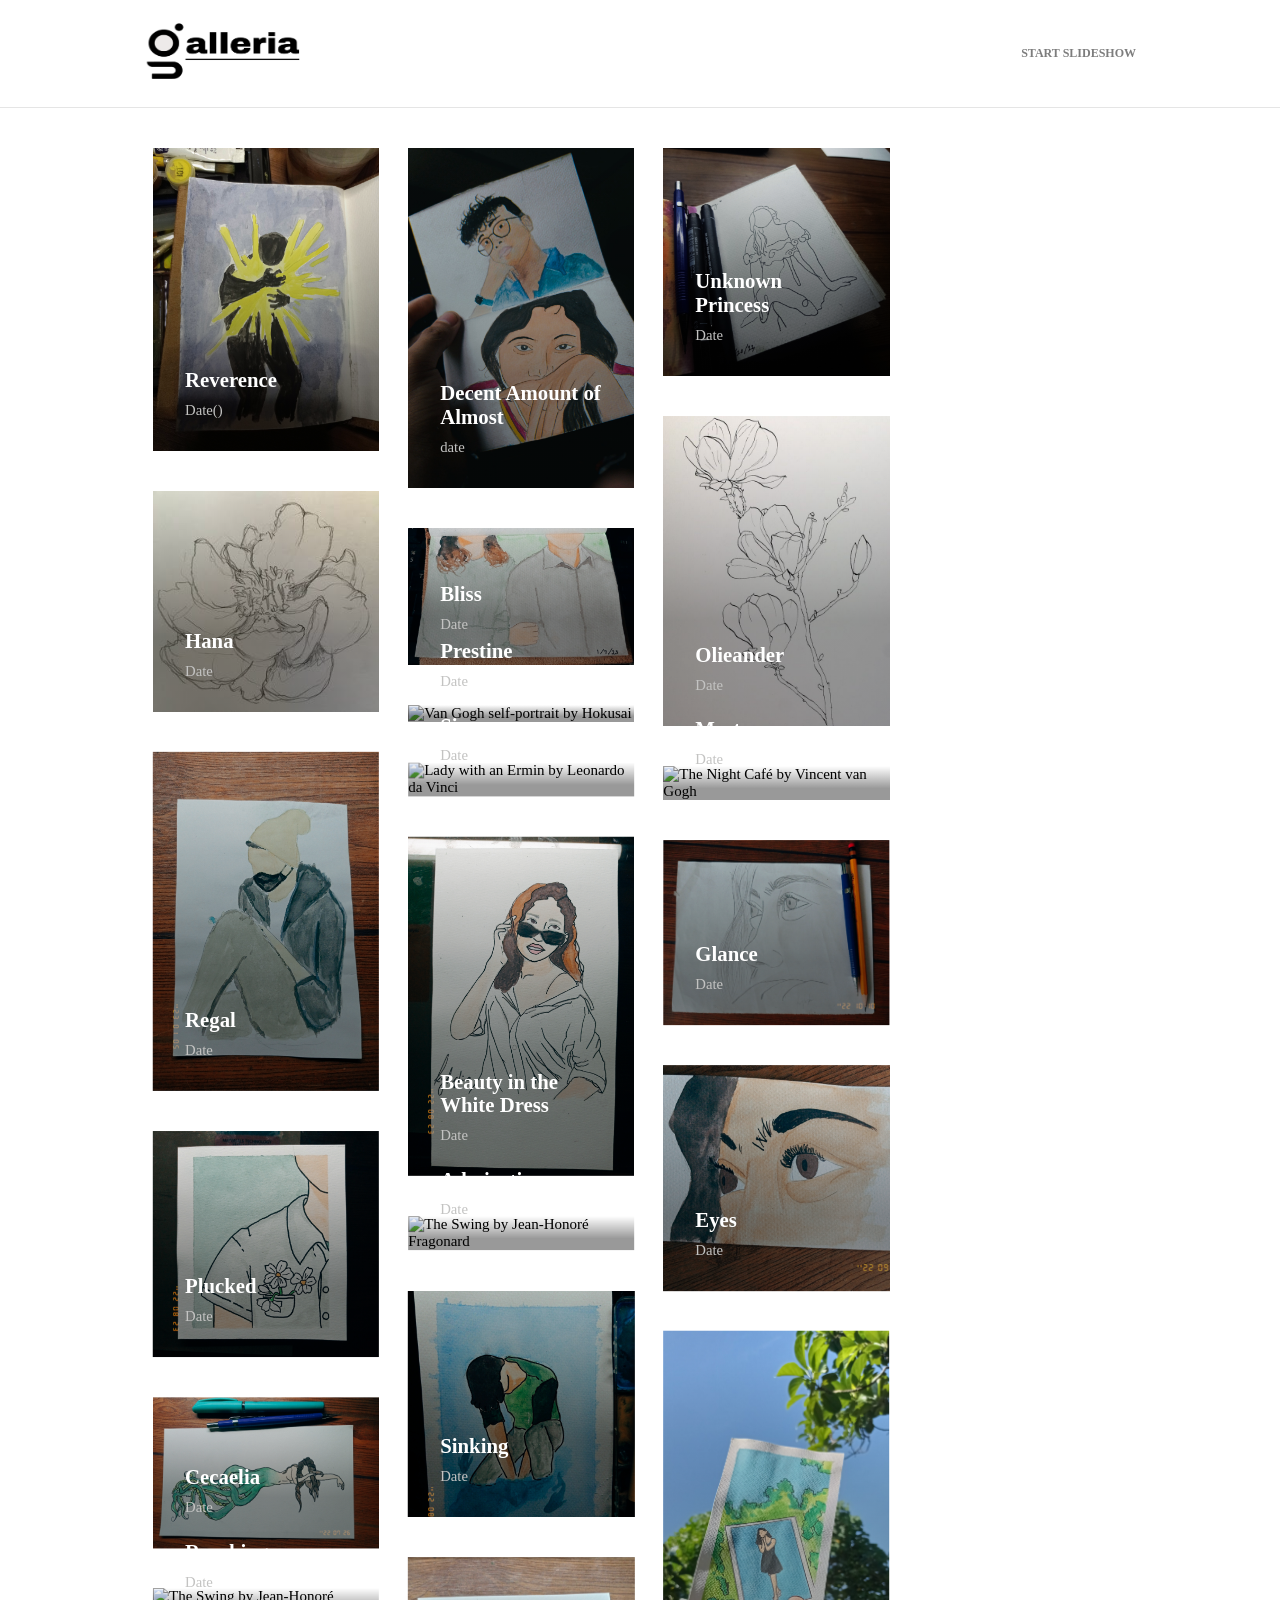
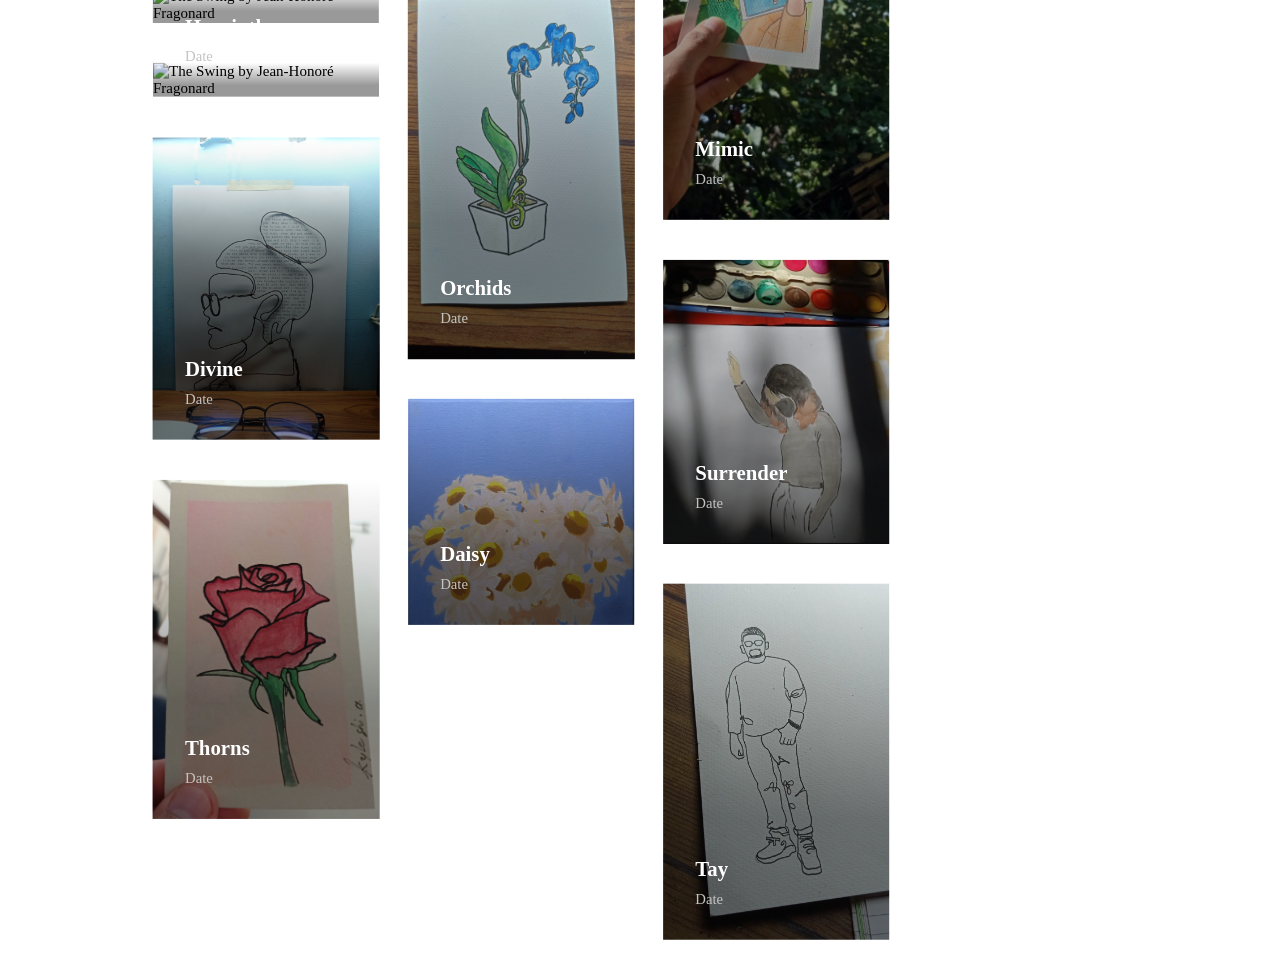
==== commit 22f0ca11: "Revisions and optimizations" ====
--- a/index.html
+++ b/index.html
@@ -4,11 +4,10 @@
   <meta charset="UTF-8">
   <meta name="viewport" content="width=device-width, initial-scale=1.0">
 
-  <link rel="icon" type="image/png" sizes="32x32" href="./images/default.png">
+  <link rel="icon" type="image/png" sizes="32x32" href="arts/logo/test template (Instagram Post).png">
 
   <link rel="stylesheet" href="./styles/normalize.css">
   <link rel="stylesheet" href="./styles/styles.css">
-
   <link rel="preconnect" href="https://fonts.googleapis.com">
   <link rel="preconnect" href="https://fonts.gstatic.com" crossorigin>
   <link rel="preconnect" href="https://fonts.googleapis.com">
@@ -22,11 +21,9 @@
 
   <header>
     <div class="header-inner">
-      <div class="site-logo">
+      <div class="home-site-logo">
         <a href="/" role="navigation" aria-label="Main">
-          <svg width="170" height="48" viewBox="0 0 170 48" fill="none" xmlns="http://www.w3.org/2000/svg">
-            <path fill-rule="evenodd" clip-rule="evenodd" d="M62.184 36.24C62.264 36.24 62.324 36.224 62.364 36.192C62.404 36.16 62.424 36.112 62.424 36.048C62.424 36 62.404 35.956 62.364 35.916C62.324 35.876 62.248 35.848 62.136 35.832L61.224 35.616C61.016 35.568 60.868 35.468 60.78 35.316C60.692 35.164 60.648 34.96 60.648 34.704V0.336C60.648 0.24 60.62 0.16 60.564 0.096C60.508 0.032 60.424 0 60.312 0C60.216 0 60.132 0.008 60.06 0.024C59.988 0.04 59.856 0.072 59.664 0.12L50.568 2.64C50.504 2.656 50.448 2.68 50.4 2.712C50.352 2.744 50.328 2.792 50.328 2.856C50.328 2.92 50.348 2.972 50.388 3.012C50.428 3.052 50.504 3.072 50.616 3.072H51.552C51.696 3.072 51.8 3.104 51.864 3.168C51.928 3.232 51.96 3.328 51.96 3.456V34.704C51.96 34.96 51.92 35.164 51.84 35.316C51.76 35.468 51.608 35.568 51.384 35.616L50.472 35.832C50.36 35.848 50.284 35.876 50.244 35.916C50.204 35.956 50.184 36 50.184 36.048C50.184 36.112 50.208 36.16 50.256 36.192C50.304 36.224 50.36 36.24 50.424 36.24H62.184ZM12.336 48C16.272 48 19.304 47.28 21.432 45.84C23.56 44.4 24.624 42.528 24.624 40.224C24.624 38.96 24.34 37.912 23.772 37.08C23.204 36.248 22.212 35.58 20.796 35.076C19.38 34.572 17.408 34.176 14.88 33.888C13.376 33.712 12.232 33.532 11.448 33.348C10.664 33.164 10.128 32.96 9.84 32.736C9.552 32.512 9.408 32.24 9.408 31.92C9.408 31.6 9.496 31.344 9.672 31.152C9.73067 31.088 9.78844 31.0347 9.84533 30.992L9.875 30.973L9.95067 30.9813C10.6769 31.0631 11.44 31.104 12.24 31.104C14.352 31.104 16.24 30.72 17.904 29.952C19.568 29.184 20.88 28.148 21.84 26.844C22.8 25.54 23.28 24.08 23.28 22.464C23.28 21.056 22.86 19.728 22.02 18.48C21.18 17.232 19.948 16.216 18.324 15.432C17.6744 15.1184 16.9678 14.8675 16.2043 14.6794L16.062 14.647C16.25 14.1483 16.464 13.758 16.704 13.476C17.024 13.1 17.432 12.912 17.928 12.912C18.376 12.912 18.764 13.076 19.092 13.404C19.42 13.732 19.744 14.112 20.064 14.544C20.384 14.976 20.744 15.356 21.144 15.684C21.544 16.012 22.04 16.176 22.632 16.176C23.624 16.176 24.388 15.884 24.924 15.3C25.46 14.716 25.728 13.904 25.728 12.864C25.728 11.68 25.4 10.72 24.744 9.984C24.088 9.248 23.096 8.88 21.768 8.88C20.216 8.88 18.948 9.424 17.964 10.512C17.0557 11.5163 16.3144 12.8069 15.7401 14.3838L15.677 14.563L15.4218 14.5121C14.4867 14.3414 13.4741 14.256 12.384 14.256C9.968 14.256 7.88 14.648 6.12 15.432C4.36 16.216 3.004 17.276 2.052 18.612C1.1 19.948 0.624 21.456 0.624 23.136C0.624 24.56 1.092 25.876 2.028 27.084C2.964 28.292 4.3 29.264 6.036 30C6.84613 30.3435 7.72857 30.6068 8.68331 30.79L8.927 30.834C7.65259 30.9875 6.59692 31.2335 5.76 31.572C4.672 32.012 3.888 32.576 3.408 33.264C2.928 33.952 2.688 34.736 2.688 35.616C2.688 36.576 2.952 37.34 3.48 37.908C3.876 38.334 4.452 38.6948 5.208 38.9902L5.223 38.997L5.12126 39.0099C3.47226 39.2428 2.24918 39.6195 1.452 40.14C0.484 40.772 0 41.76 0 43.104C0 44.08 0.404 44.936 1.212 45.672C2.02 46.408 3.328 46.98 5.136 47.388C6.944 47.796 9.344 48 12.336 48ZM11.544 29.652C11.08 29.1 10.66 28.26 10.284 27.132C9.908 26.004 9.6 24.608 9.36 22.944C9.136 21.296 9.052 19.88 9.108 18.696C9.164 17.512 9.336 16.596 9.624 15.948C9.912 15.3 10.288 14.944 10.752 14.88C11.408 14.784 12.072 15.372 12.744 16.644C13.416 17.916 13.928 19.792 14.28 22.272C14.632 24.784 14.66 26.74 14.364 28.14C14.068 29.54 13.584 30.288 12.912 30.384C12.464 30.448 12.008 30.204 11.544 29.652ZM7.668 45.504C8.812 46.752 10.448 47.376 12.576 47.376C13.728 47.376 14.684 47.268 15.444 47.052C16.204 46.836 16.772 46.488 17.148 46.008C17.524 45.528 17.712 44.896 17.712 44.112C17.712 43.424 17.512 42.832 17.112 42.336C16.712 41.84 16 41.42 14.976 41.076C13.952 40.732 12.512 40.432 10.656 40.176C8.88369 39.9249 7.43176 39.6466 6.30021 39.341L6.153 39.3L6.1248 39.3792C6.0992 39.456 6.0736 39.5456 6.048 39.648C5.984 39.904 5.952 40.192 5.952 40.512C5.952 42.592 6.524 44.256 7.668 45.504ZM42.984 36.72C44.488 36.72 45.676 36.476 46.548 35.988C47.42 35.5 48.044 34.952 48.42 34.344C48.796 33.736 48.984 33.248 48.984 32.88C48.984 32.8 48.972 32.748 48.948 32.724C48.924 32.7 48.888 32.688 48.84 32.688C48.808 32.688 48.78 32.7 48.756 32.724C48.732 32.748 48.712 32.8 48.696 32.88C48.632 33.376 48.484 33.716 48.252 33.9C48.02 34.084 47.784 34.176 47.544 34.176C47.304 34.176 47.1 34.08 46.932 33.888C46.764 33.696 46.68 33.408 46.68 33.024V21.168C46.68 18.928 45.916 17.216 44.388 16.032C42.86 14.848 40.56 14.256 37.488 14.256C35.216 14.256 33.316 14.56 31.788 15.168C30.26 15.776 29.112 16.532 28.344 17.436C27.576 18.34 27.192 19.232 27.192 20.112C27.192 21.136 27.476 21.896 28.044 22.392C28.612 22.888 29.336 23.136 30.216 23.136C31.528 23.136 32.592 22.732 33.408 21.924C34.224 21.116 34.632 20.176 34.632 19.104V16.56C34.632 15.984 34.792 15.528 35.112 15.192C35.432 14.856 35.864 14.688 36.408 14.688C36.84 14.688 37.204 14.856 37.5 15.192C37.796 15.528 37.944 15.984 37.944 16.56V25.44L37.8917 25.4226C37.5564 25.3228 37.1334 25.2658 36.6227 25.2516L36.36 25.248C32.568 25.248 29.868 25.796 28.26 26.892C26.652 27.988 25.848 29.504 25.848 31.44C25.848 32.976 26.452 34.24 27.66 35.232C28.868 36.224 30.392 36.72 32.232 36.72C33.672 36.72 35.012 36.412 36.252 35.796C37.0151 35.4169 37.6645 34.9333 38.2004 34.3452L38.381 34.137L38.3833 34.1899C38.4322 34.7894 38.7256 35.3194 39.2633 35.7799L39.432 35.916C40.136 36.452 41.32 36.72 42.984 36.72ZM35.04 33.36C35.472 34 36.024 34.32 36.696 34.32L36.8542 34.3119C37.1716 34.2796 37.4949 34.1503 37.824 33.924L37.944 33.835V25.868L37.872 25.848C37.536 25.768 37.144 25.728 36.696 25.728C35.992 25.728 35.432 26.096 35.016 26.832C34.6 27.568 34.392 28.704 34.392 30.24C34.392 31.68 34.608 32.72 35.04 33.36ZM76.092 36.192C76.052 36.224 75.992 36.24 75.912 36.24H64.152C64.088 36.24 64.032 36.224 63.984 36.192C63.936 36.16 63.912 36.112 63.912 36.048C63.912 36 63.932 35.956 63.972 35.916C64.012 35.876 64.088 35.848 64.2 35.832L65.112 35.616C65.336 35.568 65.488 35.468 65.568 35.316C65.648 35.164 65.688 34.96 65.688 34.704V3.456C65.688 3.328 65.656 3.232 65.592 3.168C65.528 3.104 65.424 3.072 65.28 3.072H64.344C64.232 3.072 64.156 3.052 64.116 3.012C64.076 2.972 64.056 2.92 64.056 2.856C64.056 2.792 64.08 2.744 64.128 2.712C64.176 2.68 64.232 2.656 64.296 2.64L73.392 0.12C73.584 0.072 73.716 0.04 73.788 0.024C73.86 0.008 73.944 0 74.04 0C74.152 0 74.236 0.032 74.292 0.096C74.348 0.16 74.376 0.24 74.376 0.336V34.704C74.376 34.96 74.42 35.164 74.508 35.316C74.596 35.468 74.744 35.568 74.952 35.616L75.864 35.832C75.976 35.848 76.052 35.876 76.092 35.916C76.132 35.956 76.152 36 76.152 36.048C76.152 36.112 76.132 36.16 76.092 36.192ZM88.44 36.72C90.44 36.72 92.232 36.3 93.816 35.46C95.4 34.62 96.652 33.476 97.572 32.028C98.492 30.58 98.952 28.944 98.952 27.12C98.952 27.024 98.932 26.96 98.892 26.928C98.852 26.896 98.808 26.88 98.76 26.88C98.744 26.88 98.716 26.892 98.676 26.916C98.636 26.94 98.616 26.992 98.616 27.072C98.616 28.56 98.06 29.748 96.948 30.636C95.836 31.524 94.392 31.968 92.616 31.968C90.408 31.968 88.64 31.212 87.312 29.7C86.3713 28.629 85.7638 27.1064 85.4895 25.1323L85.461 24.912H98.376C98.568 24.912 98.7165 24.8762 98.8214 24.8045L98.892 24.744C98.996 24.632 99.048 24.496 99.048 24.336C99.048 22.416 98.632 20.696 97.8 19.176C96.968 17.656 95.788 16.456 94.26 15.576C92.732 14.696 90.92 14.256 88.824 14.256C86.472 14.256 84.428 14.716 82.692 15.636C80.956 16.556 79.616 17.876 78.672 19.596C77.728 21.316 77.256 23.376 77.256 25.776C77.256 27.92 77.736 29.816 78.696 31.464C79.656 33.112 80.976 34.4 82.656 35.328C84.336 36.256 86.264 36.72 88.44 36.72ZM85.32 22.464C85.32 23.016 85.3384 23.543 85.3753 24.045L85.399 24.336H90.024C90.312 24.336 90.456 24.16 90.456 23.808C90.456 20.592 90.164 18.284 89.58 16.884C88.996 15.484 88.392 14.784 87.768 14.784C87.336 14.784 86.936 15.012 86.568 15.468C86.2 15.924 85.9 16.712 85.668 17.832C85.436 18.952 85.32 20.496 85.32 22.464ZM113.784 36.24C113.88 36.24 113.952 36.224 114 36.192C114.048 36.16 114.072 36.112 114.072 36.048C114.072 36 114.056 35.96 114.024 35.928C113.992 35.896 113.928 35.872 113.832 35.856L111.48 35.376C111.288 35.328 111.136 35.216 111.024 35.04C110.912 34.864 110.856 34.672 110.856 34.464V23.52C110.856 22.432 110.92 21.544 111.048 20.856C111.176 20.168 111.356 19.664 111.588 19.344C111.82 19.024 112.088 18.864 112.392 18.864C112.728 18.864 112.96 18.976 113.088 19.2C113.216 19.424 113.288 19.712 113.304 20.064L113.352 20.976C113.416 22.144 113.704 23.036 114.216 23.652C114.728 24.268 115.552 24.576 116.688 24.576C117.92 24.576 118.944 24.16 119.76 23.328C120.576 22.496 120.984 21.216 120.984 19.488C120.984 17.728 120.64 16.416 119.952 15.552C119.264 14.688 118.264 14.256 116.952 14.256C115.88 14.256 114.848 14.596 113.856 15.276C112.864 15.956 112.052 16.964 111.42 18.3C111.194 18.7771 111.009 19.2956 110.864 19.8554L110.856 19.885V14.784C110.856 14.72 110.845 14.6596 110.824 14.6027L110.784 14.52C110.736 14.44 110.648 14.4 110.52 14.4C110.424 14.4 110.332 14.408 110.244 14.424C110.156 14.44 110.04 14.464 109.896 14.496L100.776 16.56C100.68 16.576 100.608 16.608 100.56 16.656C100.512 16.704 100.488 16.752 100.488 16.8C100.488 16.848 100.512 16.892 100.56 16.932C100.608 16.972 100.664 16.992 100.728 16.992H101.784C101.928 16.992 102.028 17.036 102.084 17.124C102.14 17.212 102.168 17.328 102.168 17.472V34.848C102.168 35.04 102.128 35.204 102.048 35.34C101.968 35.476 101.816 35.568 101.592 35.616L100.728 35.808C100.632 35.824 100.552 35.856 100.488 35.904C100.424 35.952 100.392 36 100.392 36.048C100.392 36.096 100.416 36.14 100.464 36.18C100.512 36.22 100.584 36.24 100.68 36.24H113.784ZM131.484 11.4C130.548 12.328 129.344 12.792 127.872 12.792C126.416 12.792 125.232 12.328 124.32 11.4C123.408 10.472 122.952 9.336 122.952 7.992C122.952 6.648 123.408 5.512 124.32 4.584C125.232 3.656 126.416 3.192 127.872 3.192C129.344 3.192 130.548 3.656 131.484 4.584C132.42 5.512 132.888 6.648 132.888 7.992C132.888 9.336 132.42 10.472 131.484 11.4ZM133.848 36.24C133.928 36.24 133.988 36.224 134.028 36.192C134.068 36.16 134.088 36.112 134.088 36.048C134.088 36 134.068 35.956 134.028 35.916C133.988 35.876 133.912 35.848 133.8 35.832L132.888 35.616C132.68 35.568 132.532 35.468 132.444 35.316C132.356 35.164 132.312 34.96 132.312 34.704V14.496C132.312 14.4 132.284 14.32 132.228 14.256C132.172 14.192 132.088 14.16 131.976 14.16C131.88 14.16 131.796 14.168 131.724 14.184C131.652 14.2 131.52 14.232 131.328 14.28L122.232 16.8C122.168 16.816 122.112 16.84 122.064 16.872C122.016 16.904 121.992 16.952 121.992 17.016C121.992 17.08 122.012 17.132 122.052 17.172C122.092 17.212 122.168 17.232 122.28 17.232H123.216C123.36 17.232 123.464 17.264 123.528 17.328C123.592 17.392 123.624 17.488 123.624 17.616V34.704C123.624 34.96 123.584 35.164 123.504 35.316C123.424 35.468 123.272 35.568 123.048 35.616L122.136 35.832C122.024 35.848 121.948 35.876 121.908 35.916C121.868 35.956 121.848 36 121.848 36.048C121.848 36.112 121.872 36.16 121.92 36.192C121.968 36.224 122.024 36.24 122.088 36.24H133.848ZM155.7 35.988C154.828 36.476 153.64 36.72 152.136 36.72C150.472 36.72 149.288 36.452 148.584 35.916L148.415 35.7799C147.878 35.3194 147.584 34.7894 147.535 34.1899L147.533 34.137L147.352 34.3452C146.817 34.9333 146.167 35.4169 145.404 35.796C144.164 36.412 142.824 36.72 141.384 36.72C139.544 36.72 138.02 36.224 136.812 35.232C135.604 34.24 135 32.976 135 31.44C135 29.504 135.804 27.988 137.412 26.892C139.02 25.796 141.72 25.248 145.512 25.248L145.775 25.2516C146.285 25.2658 146.708 25.3228 147.044 25.4226L147.096 25.44V16.56C147.096 15.984 146.948 15.528 146.652 15.192C146.356 14.856 145.992 14.688 145.56 14.688C145.016 14.688 144.584 14.856 144.264 15.192C143.944 15.528 143.784 15.984 143.784 16.56V19.104C143.784 20.176 143.376 21.116 142.56 21.924C141.744 22.732 140.68 23.136 139.368 23.136C138.488 23.136 137.764 22.888 137.196 22.392C136.628 21.896 136.344 21.136 136.344 20.112C136.344 19.232 136.728 18.34 137.496 17.436C138.264 16.532 139.412 15.776 140.94 15.168C142.468 14.56 144.368 14.256 146.64 14.256C149.712 14.256 152.012 14.848 153.54 16.032C155.068 17.216 155.832 18.928 155.832 21.168V33.024C155.832 33.408 155.916 33.696 156.084 33.888C156.252 34.08 156.456 34.176 156.696 34.176C156.936 34.176 157.172 34.084 157.404 33.9C157.636 33.716 157.784 33.376 157.848 32.88C157.864 32.8 157.884 32.748 157.908 32.724C157.932 32.7 157.96 32.688 157.992 32.688C158.04 32.688 158.076 32.7 158.1 32.724C158.124 32.748 158.136 32.8 158.136 32.88C158.136 33.248 157.948 33.736 157.572 34.344C157.196 34.952 156.572 35.5 155.7 35.988ZM145.848 34.32C145.176 34.32 144.624 34 144.192 33.36C143.76 32.72 143.544 31.68 143.544 30.24C143.544 28.704 143.752 27.568 144.168 26.832C144.584 26.096 145.144 25.728 145.848 25.728C146.296 25.728 146.688 25.768 147.024 25.848L147.096 25.868V33.835L146.976 33.924C146.647 34.1503 146.324 34.2796 146.006 34.3119L145.848 34.32ZM167.112 36.036C166.36 36.492 165.512 36.72 164.568 36.72C163.656 36.72 162.828 36.492 162.084 36.036C161.34 35.58 160.752 34.968 160.32 34.2C159.888 33.432 159.672 32.592 159.672 31.68C159.672 30.784 159.888 29.96 160.32 29.208C160.752 28.456 161.34 27.856 162.084 27.408C162.828 26.96 163.656 26.736 164.568 26.736C165.512 26.736 166.36 26.96 167.112 27.408C167.864 27.856 168.46 28.456 168.9 29.208C169.34 29.96 169.56 30.784 169.56 31.68C169.56 32.592 169.34 33.432 168.9 34.2C168.46 34.968 167.864 35.58 167.112 36.036Z" fill="black"/><!-- SVG icon -->
-          </svg>
+          <img  width="173" height="63" src="arts/logo/webTITLE (3).png" alt="Main">
         </a>        
       </div>
       <a href="#" title="Start the slideshow">
@@ -200,7 +197,6 @@
       </section>
       <a href="11-beauty_in_white.html">The Basket of Apples of Paul Cézanne</a>
     </article>
-------------------------
     <article class="gallery-item">
       <figure>
         <img src="arts/13.jpg" alt="The Boy in the Red Vest by Edward Hopper">
--- a/styles/styles.css
+++ b/styles/styles.css
@@ -1,29 +1,39 @@
 body {
   font-family: "Libre Baskerville", serif;
-  font-size: 14px;
+  font-size: 15px;
 }
 
 .gallery-item {
   position: relative;
-  margin: 0 0 12px 0; /* Adjusted bottom margin for better spacing */
-  width: 100%;
-}
+  margin: 0 0 24px 0;
+  width: 100%;
+}
+
 @media (min-width: 768px) {
   .gallery-item {
-    width: calc(47.3% - 12px); /* Adjusted width and margin for better spacing */
-    margin: 0 0 20px 0;
-  }
-}
+    width: 47.3%;
+    margin: 0 0 40px 9px;
+  }
+}
+
 @media (min-width: 992px) {
   .gallery-item {
-    width: calc(30.6% - 12px);
-  }
-}
-@media (min-width: 1400px) {
+    width: 30.6%;
+  }
+}
+
+@media (min-width: 1200px) {
   .gallery-item {
-    width: calc(22.8% - 12px);
-  }
-}
+    width: 22.8%;
+  }
+}
+
+@media (min-width: 1400px) {
+  .gallery-item {
+    width: 22.8%; /* Adjust this value as needed for four columns */
+  }
+}
+
 @media (hover: hover) and (pointer: fine) {
   .gallery-item {
     cursor: pointer;
@@ -52,21 +62,21 @@
 }
 .gallery-item .gallery-item-info {
   position: absolute;
-  bottom: 12px; /* Adjusted bottom position */
-  left: 12px;
-  right: 12px; /* Adjusted right margin */
+  bottom: 32px;
+  left: 32px;
+  right: 32px;
   color: #FFF;
 }
 .gallery-item .gallery-item-info .gallery-item-title {
-  margin: 0 0 8px 0; /* Adjusted title margin */
+  margin: 0 0 10px 0;
 }
 .gallery-item .gallery-item-info .gallery-item-title h2 {
-  font-size: 2rem; /* Adjusted font size */
+  font-size: 1.3rem;
   font-weight: bold;
   margin: 0;
 }
 .gallery-item .gallery-item-info .gallery-item-artist {
-  font-size: 0.92rem; /* Adjusted artist font size */
+  font-size: 0.92rem;
   color: #c3c3c2;
 }
 .gallery-item a {
@@ -86,9 +96,9 @@
 @media (min-width: 1400px) {
   .detail-page {
     display: flex;
-    justify-content: space-between;
+    justify-content: space-evenly;
     align-items: flex-start;
-    margin: 100px auto 0 auto;
+    margin: 56px auto 0 auto;
   }
 }
 .detail-page .art-visual {
@@ -97,6 +107,7 @@
 @media (min-width: 768px) {
   .detail-page .art-visual {
     width: 475px;
+    margin-left: -153px;
   }
 }
 .detail-page .art-visual img {
@@ -153,7 +164,7 @@
   position: relative;
   z-index: 1;
 }
-@media (min-width: 1000px) {
+@media (min-width: 768px) {
   .detail-page .detail-page-heading {
     position: absolute;
     right: 0;
@@ -170,8 +181,8 @@
 }
 @media (min-width: 1400px) {
   .detail-page .detail-page-heading {
-    width: 449px;
-    left: 410px;
+    width: 883px;
+    left: 315px;
     right: auto;
   }
 }
@@ -229,12 +240,20 @@
     width: 475px;
   }
 }
+
+@media (min-width: 1200px) {
+  .detail-page article {
+    margin: 0;
+    width: 500px;
+  }
+}
+
 .detail-page article h2 {
   font-size: 100px;
   color: #F3F3F3;
   font-weight: bold;
   text-align: right;
-  margin: -50px 0 0 0;
+  margin: 3px 0 0 0;
 }
 @media (min-width: 768px) {
   .detail-page article h2 {
@@ -245,12 +264,13 @@
 }
 @media (min-width: 1400px) {
   .detail-page article h2 {
-    text-align: right;
+    text-align: left;
     line-height: 0.85em;
+       margin: 196px 0 -151px 29px;
   }
 }
 .detail-page article p {
-  margin: -35px 0 0 0;
+  margin: -80px 0 0 0;
   font-weight: bold;
   color: #7D7D7D;
   line-height: 2em;
@@ -263,8 +283,8 @@
 }
 @media (min-width: 1400px) {
   .detail-page article p {
-    margin: -40px 0 0 0;
-    width: 350px;
+    margin: 51px 0 0 -149px;
+    width: 758px;
   }
 }
 .detail-page article a {
@@ -283,7 +303,7 @@
 }
 @media (min-width: 1400px) {
   .detail-page article a {
-    margin: 80px 0 0 0;
+    margin: 114px -149px 23px;
   }
 }
 @media (hover: hover) and (pointer: fine) {
@@ -361,7 +381,7 @@
 }
 @media (min-width: 1400px) {
   .slideshow-nav .slideshow-nav-inner {
-    max-width: 1360px;
+    max-width: 1296px;
   }
 }
 .slideshow-nav::before {
@@ -409,7 +429,7 @@
 @media (min-width: 768px) {
   header {
     margin: 0 0 40px 0;
-    padding: 40px 0;
+    padding: 20px 0;
   }
 }
 header .header-inner {
@@ -417,6 +437,11 @@
   justify-content: space-between;
   align-items: center;
 }
+
+.header-inner {
+  color: #FFF; /* Set your desired color code */
+}
+
 @media (min-width: 768px) {
   header .header-inner {
     max-width: 740px;
@@ -430,7 +455,8 @@
 }
 @media (min-width: 1400px) {
   header .header-inner {
-    max-width: 1360px;
+    max-width: 1305px;
+    margin-left: 74px;
   }
 }
 header .site-logo svg {
@@ -471,6 +497,6 @@
 }
 @media (min-width: 1400px) {
   main {
-    max-width: 1360px;
+    max-width: 1320px;
   }
 }/*# sourceMappingURL=styles.css.map */
